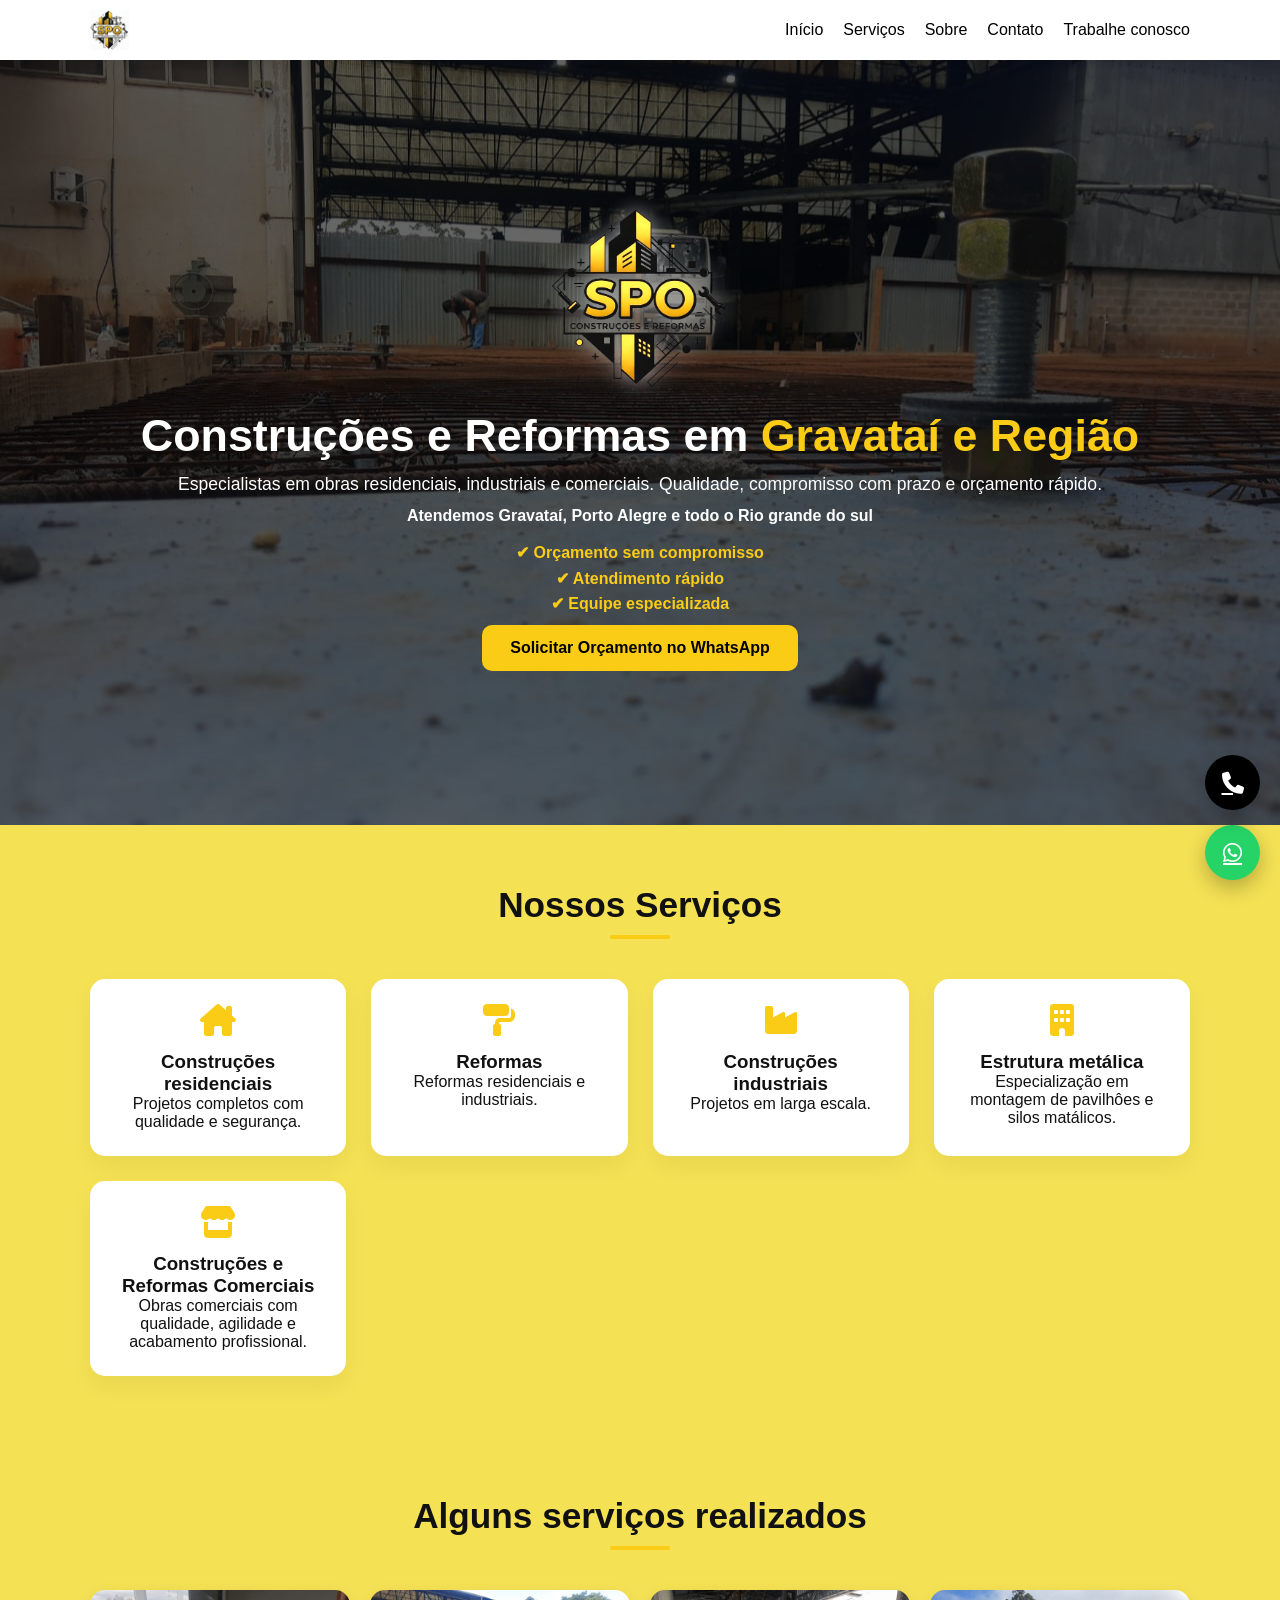
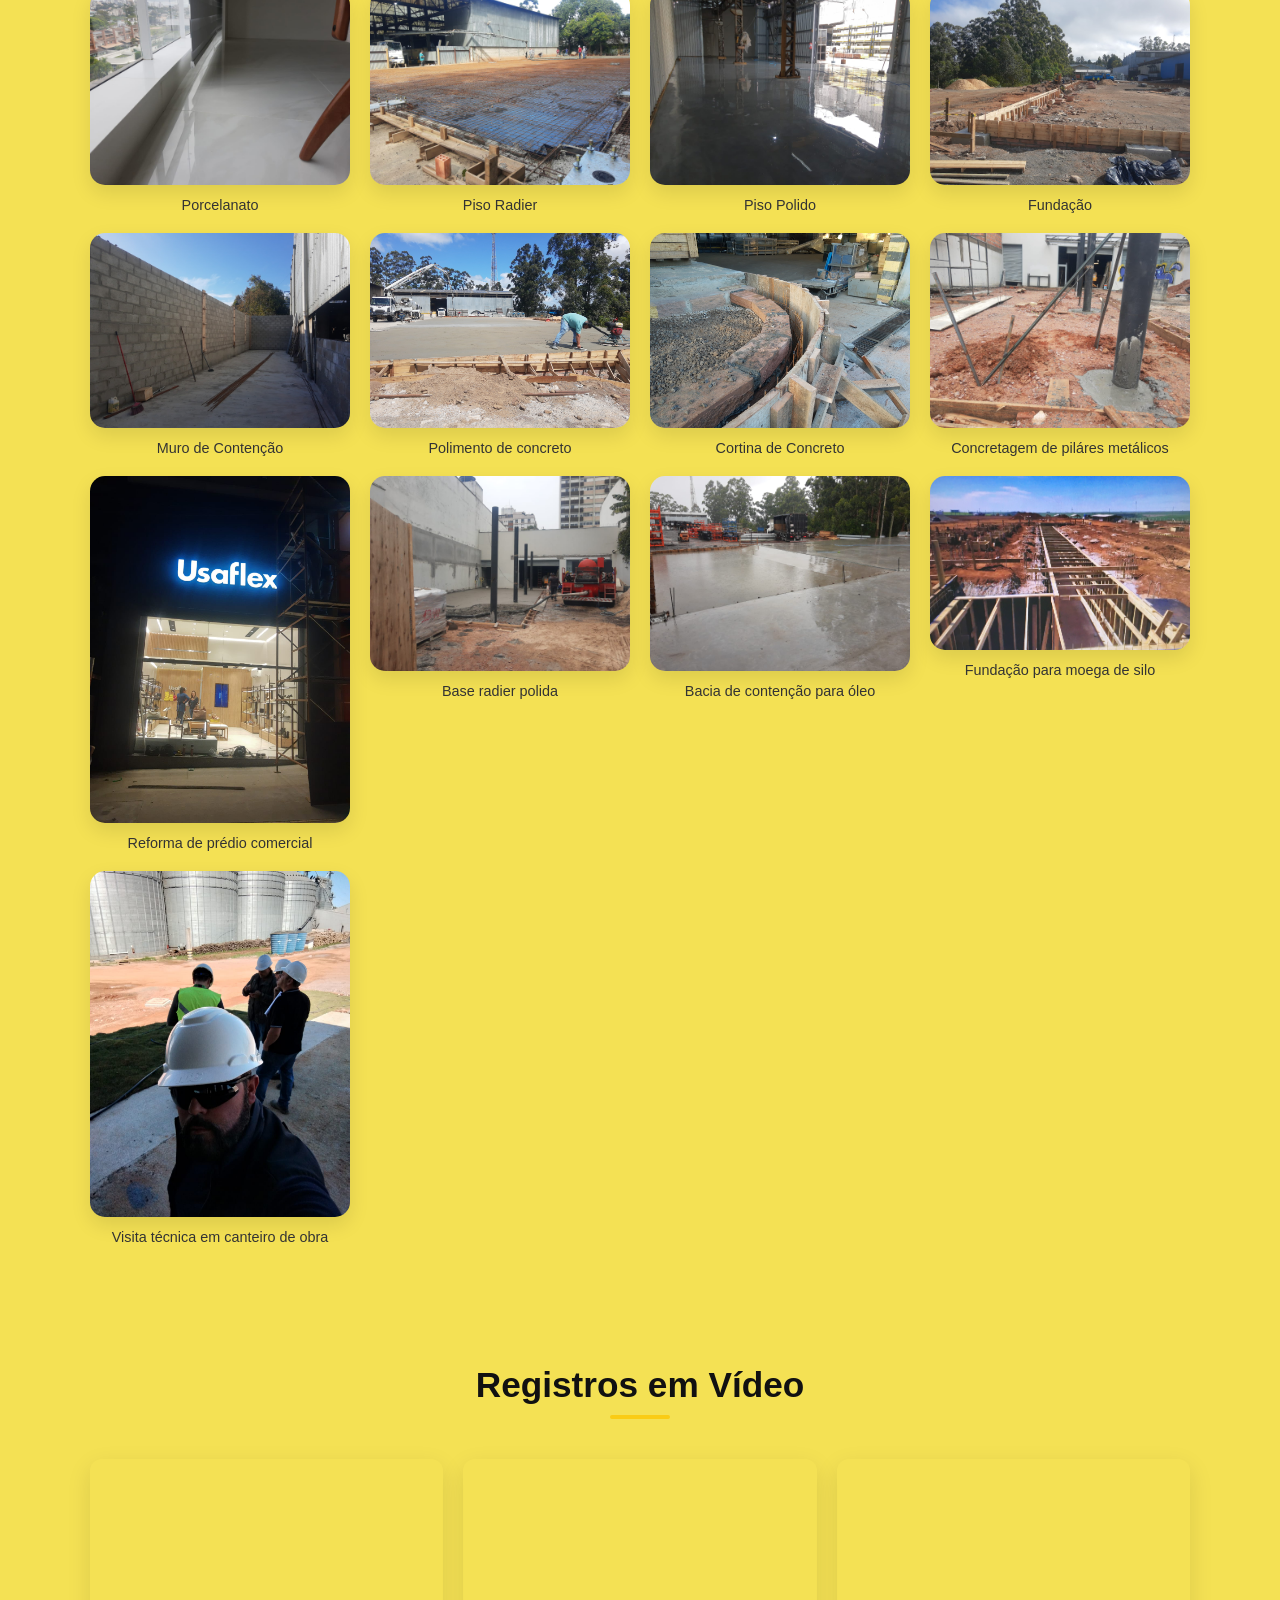
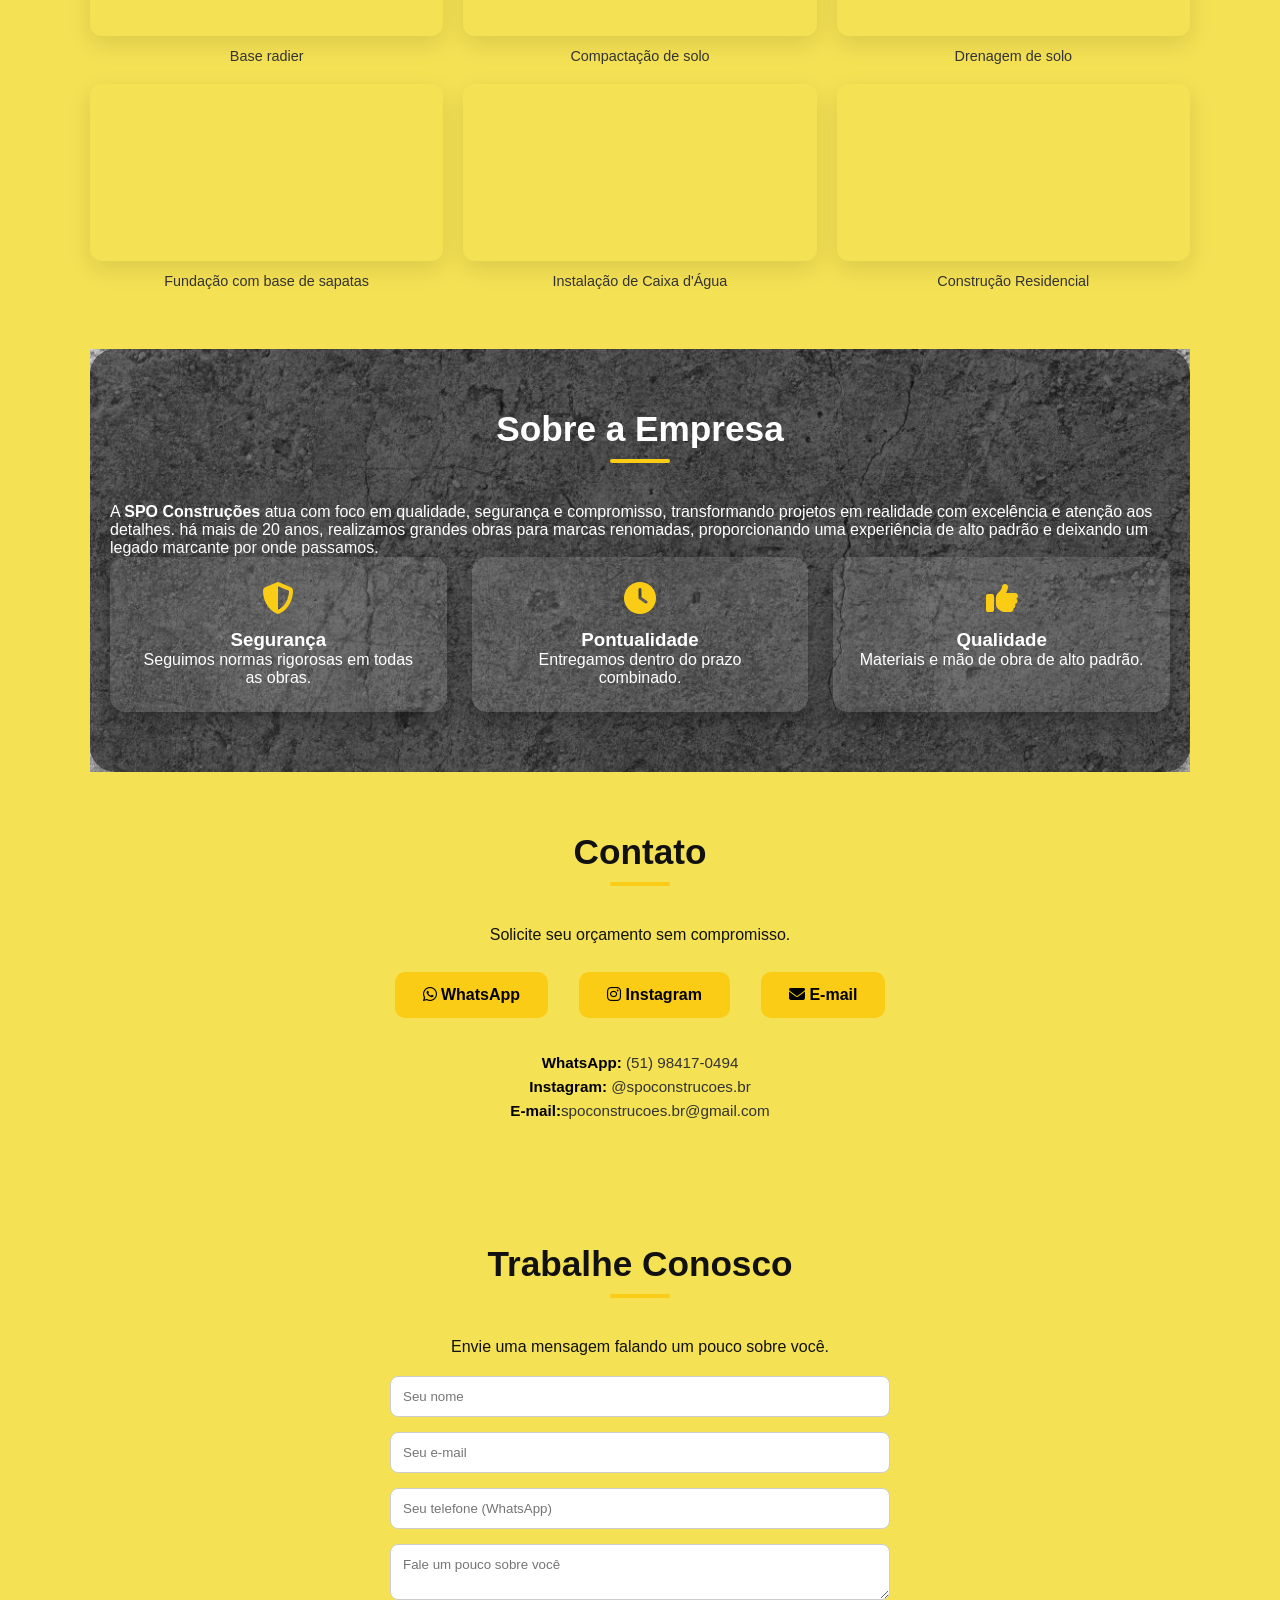
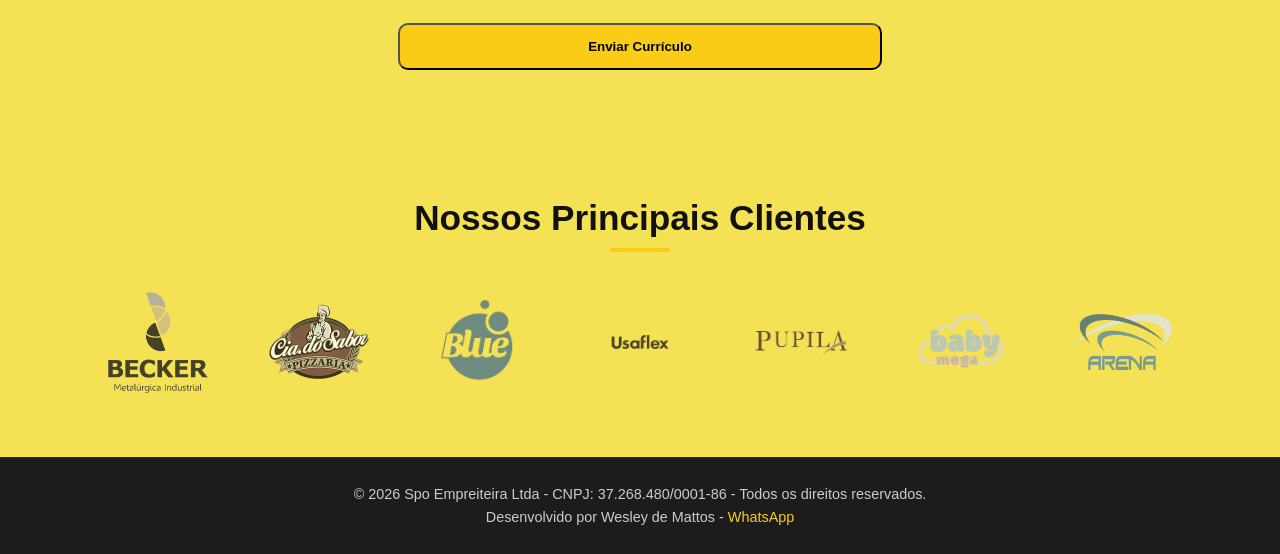
==== index.html @ ec5e4d43 "adicionei a informação do serviço comercial e mudei 2015 para há mais de 20 anos, coloque o logo do " ====
<!DOCTYPE html>
<html lang="pt-BR">
<head>
  <meta charset="UTF-8">
  <title>SPO Construções e Reformas</title>
<!-- Título do site -->
<title>Spo Empreiteira Ltda - Construções e Reformas</title>

<!-- Meta descrição e palavras-chave -->
<meta name="description" content="Spo Empreiteira Ltda: Construções e reformas residenciais e industriais com qualidade, segurança e compromisso. Solicite seu orçamento!">
<meta name="keywords" content="construção, reforma, empreiteira, obras, Spo Empreiteira, reformas residenciais, reformas comerciais">
<meta name="author" content="Wesley Mattos">

<!-- Responsivo -->
<meta name="viewport" content="width=device-width, initial-scale=1.0">


<!-- Open Graph (WhatsApp, Facebook, etc) -->
<meta property="og:title" content="SPO Empreiteira Ltda - Construções e Reformas">
<meta property="og:description" content="Construções e reformas residenciais e industriais em Gravataí e região. Solicite seu orçamento!">
<meta property="og:image" content="http://spoconstrucoes.com.br/assets/images/logo.png">
<meta property="og:url" content="http://spoconstrucoes.com.br/">
<meta property="og:type" content="website">

<meta name="twitter:card" content="summary_large_image">
<meta name="twitter:title" content="Spo Empreiteira Ltda">
<meta name="twitter:description" content="Construções e reformas com qualidade, segurança e compromisso. Solicite seu orçamento!">
<meta name="twitter:image" content="https://www.spoconstrucoes.com.br/assets/images/logo.png">
<meta name="google-site-verification" content="Gtb3LkfVdnKXX9f0jxWrrbaOoGn3kLekablbk6K56SQ">

<!-- Robots -->
<meta name="robots" content="index, follow">

<link rel="icon" href="http://spoconstrucoes.com.br/assets/images/logo.png">

<!-- Favicon -->


<link rel="icon" href="/assets/images/logo.png" type="image/png">
<link rel="shortcut icon" href="/assets/images/logo.png">

<script type="application/ld+json">
{
  "@context": "https://schema.org",
  "@type": "LocalBusiness",
  "name": "SPO Construções e Reformas",
  "image": "http://spoconstrucoes.com.br/assets/images/logo.png",
  "@id": "http://spoconstrucoes.com.br/",
  "url": "http://spoconstrucoes.com.br/",
  "telephone": "+5551984170494",
  "address": {
    "@type": "PostalAddress",
    "streetAddress": "Rua Domicio de Moraes, 169",
    "addressLocality": "Gravataí",
    "addressRegion": "RS",
    "postalCode": "94015260",
    "addressCountry": "BR"
  },
  "areaServed": "Gravataí e região metropolitana",
  "description": "Construção, reformas, empreiteira, obras industriais e residenciais com qualidade e compromisso.",
  "sameAs": []
}
</script>

  <!-- CSS -->
  <link rel="stylesheet" href="assets/css/style.css">

  <!-- Font Awesome -->
  <link rel="stylesheet" href="https://cdnjs.cloudflare.com/ajax/libs/font-awesome/6.5.1/css/all.min.css">
</head>

<body>

<!-- HEADER -->
<header>
  <div class="header-container">

    <div class="logo">
      <img src="assets/images/logo.png" alt="SPO Construções e Reformas">
    </div>

    <!-- MENU MOBILE -->
    <div class="menu-toggle" id="mobile-menu" aria-label="Abrir menu">
      <span></span>
      <span></span>
      <span></span>
    </div>

    <nav>
      <a href="#home">Início</a>
      <a href="#services">Serviços</a>
      <a href="#about">Sobre</a>
      <a href="#contact">Contato</a>
      <a href="#job">Trabalhe conosco</a>
    </nav>

  </div>
</header>

<section class="hero" id="home">
  <div class="hero-content">

    <img src="assets/images/logo_sem_fundo.png" alt="Logo SPO" class="hero-logo">

    <h1>Construções e Reformas em <span>Gravataí e Região</span></h1>

    <p class="hero-description">
      Especialistas em obras residenciais, industriais e comerciais. 
      Qualidade, compromisso com prazo e orçamento rápido.
    </p>

    <p class="hero-location">
      Atendemos Gravataí, Porto Alegre e todo o Rio grande do sul
    </p>

    <p class="hero-benefits">
  ✔ Orçamento sem compromisso <br>
  ✔ Atendimento rápido <br>
  ✔ Equipe especializada
</p>

    <a class="btn primary" 
       href="https://wa.me/555184170494?text=Olá,%20quero%20um%20orçamento!" 
       target="_blank">
       Solicitar Orçamento no WhatsApp
    </a>

  </div>
</section>

<!-- SERVIÇOS -->
<section id="services" class="container">
  <h2 class="section-title">Nossos Serviços</h2>

  <div class="cards">

    <div class="card">
      <i class="fa-solid fa-house-chimney fa-2x"></i>
      <h3>Construções residenciais</h3>
      <p>Projetos completos com qualidade e segurança.</p>
    </div>

    <div class="card">
      <i class="fa-solid fa-paint-roller fa-2x"></i>
      <h3>Reformas</h3>
      <p>Reformas residenciais e industriais.</p>
    </div>

    <div class="card">
      <i class="fa-solid fa-industry fa-2x"></i>
      <h3>Construções industriais</h3>
      <p>Projetos em larga escala.</p>
    </div>

    
    <div class="card">
     <i class="fa-solid fa-building fa-2x"></i>
      <h3>Estrutura metálica</h3>
      <p>Especialização em montagem de pavilhôes e silos matálicos.</p>
    </div>

<div class="card">
  <i class="fa-solid fa-store fa-2x"></i>
  <h3>Construções e Reformas Comerciais</h3>
  <p>Obras comerciais com qualidade, agilidade e acabamento profissional.</p>
</div>
   
    

  </div>
</section>
<!-- GALERIA DE IMAGENS -->
<section id="gallery" class="container">
  <h2 class="section-title">Alguns serviços realizados</h2>

  <div class="gallery-grid">

    <div class="gallery-item">
      <img src="assets/images/porcelanato.jpeg" alt="Assentamento de porcelanato">
      <p class="image-title">Porcelanato</p>
    </div>

    <div class="gallery-item">
      <img src="assets/images/pisoRadier.jpeg" alt="Piso radier">
      <p class="image-title">Piso Radier</p>
    </div>

    <div class="gallery-item">
      <img src="assets/images/pisoPolido.jpeg" alt="Piso polido">
      <p class="image-title">Piso Polido</p>
    </div>

    <div class="gallery-item">
      <img src="assets/images/fundacao.jpg" alt="Fundação de obra">
      <p class="image-title">Fundação</p>
    </div>

    <div class="gallery-item">
      <img src="assets/images/muro_contensao.jpg" alt="Muro de contenção">
      <p class="image-title">Muro de Contenção</p>
    </div>

    <div class="gallery-item">
      <img src="assets/images/concreto.jpg" alt="Concretagem">
      <p class="image-title">Polimento de concreto</p>
    </div>

    <div class="gallery-item">
      <img src="assets/images/cortina_concreto_raio.jpg" alt="Cortina de concreto">
      <p class="image-title">Cortina de Concreto</p>
    </div>

    <div class="gallery-item">
      <img src="assets/images/cia_do_sabor.jpeg" alt="Obra Cia do Sabor">
      <p class="image-title">Concretagem de piláres metálicos</p>
    </div>

    <div class="gallery-item">
      <img src="assets/images/usaflex.jpeg" alt="Obra Usaflex">
      <p class="image-title">Reforma de prédio comercial</p>
    </div>

    <div class="gallery-item">
      <img src="assets/images/cia_do_sabor_2.jpeg" alt="Obra Cia do Sabor">
      <p class="image-title">Base radier polida</p>
    </div>

    
    <div class="gallery-item">
      <img src="assets/images/baciacontencaooleo.jpeg" alt="Obra Cia do Sabor">
      <p class="image-title">Bacia de contenção para óleo</p>
    </div>
    <div class="gallery-item">
      <img src="assets/images/fundacaomoegadecilo.jpeg" alt="Obra Cia do Sabor">
      <p class="image-title">Fundação para moega de silo</p>
    </div>

    <div class="gallery-item">
      <img src="assets/images/visitatecnica.jpeg" alt="Obra Cia do Sabor">
      <p class="image-title">Visita técnica em canteiro de obra</p>
    </div>

  </div>
</section>
<!-- VÍDEOS LOCAIS AUTOMÁTICOS (SEM DOWNLOAD) -->
<section id="videos" class="container">
  <h2 class="section-title">Registros em Vídeo</h2>

  <div class="video-grid">

    <div class="video-item">
      <video autoplay muted loop playsinline disablePictureInPicture controlsList="nodownload" poster="assets/videos/thumb1.jpg">
        <source src="assets/videos/video1.mp4" type="video/mp4">
      </video>
      <p class="video-title">Base radier</p>
    </div>

    <div class="video-item">
      <video autoplay muted loop playsinline disablePictureInPicture controlsList="nodownload" poster="assets/videos/thumb1.jpg">
        <source src="assets/videos/video2.mp4" type="video/mp4">
      </video>
      <p class="video-title">Compactação de solo</p>
    </div>

    <div class="video-item">
      <video autoplay muted loop playsinline disablePictureInPicture controlsList="nodownload" poster="assets/videos/thumb1.jpg">
        <source src="assets/videos/video3.mp4" type="video/mp4">
      </video>
      <p class="video-title">Drenagem de solo</p>
    </div>

    <div class="video-item">
      <video autoplay muted loop playsinline disablePictureInPicture controlsList="nodownload" poster="assets/videos/thumb1.jpg">
        <source src="assets/videos/video4.mp4" type="video/mp4">
      </video>
      <p class="video-title">Fundação com base de  sapatas</p>
    </div>

    <div class="video-item">
      <video autoplay muted loop playsinline disablePictureInPicture controlsList="nodownload" poster="assets/videos/thumb1.jpg">
        <source src="assets/videos/caixa_dagua.mp4" type="video/mp4">
      </video>
      <p class="video-title">Instalação de Caixa d'Água</p>
    </div>

    <div class="video-item">
      <video autoplay muted loop playsinline disablePictureInPicture controlsList="nodownload" poster="assets/videos/thumb1.jpg">
        <source src="assets/videos/casa_edson.mp4" type="video/mp4">
      </video>
      <p class="video-title">Construção Residencial</p>
    </div>

  </div>
</section>
<!-- SOBRE -->
<section id="about" class="container about-section">
  <h2 class="section-title">Sobre a Empresa</h2>

  <p class="about-text">
    A <strong>SPO Construções</strong> atua com foco em qualidade, segurança e compromisso, transformando projetos em realidade com excelência e atenção aos detalhes. há mais de 20 anos, realizamos grandes obras para marcas renomadas, proporcionando uma experiência de alto padrão e deixando um legado marcante por onde passamos.
  </p>

  <div class="cards">

    <div class="card">
      <i class="fa-solid fa-shield-halved fa-2x"></i>
      <h3>Segurança</h3>
      <p>Seguimos normas rigorosas em todas as obras.</p>
    </div>

    <div class="card">
      <i class="fa-solid fa-clock fa-2x"></i>
      <h3>Pontualidade</h3>
      <p>Entregamos dentro do prazo combinado.</p>
    </div>

    <div class="card">
      <i class="fa-solid fa-thumbs-up fa-2x"></i>
      <h3>Qualidade</h3>
      <p>Materiais e mão de obra de alto padrão.</p>
    </div>

  </div>
</section>

<!-- CONTATO -->
<!-- CONTATO -->
<section id="contact" class="container">
  <h2 class="section-title">Contato</h2>
  <p style="text-align:center; margin-bottom:20px;">
    Solicite seu orçamento sem compromisso.
  </p>

  <div style="text-align:center; display:flex; justify-content:center; gap:15px; flex-wrap:wrap;">
    
    <!-- WhatsApp -->
    <a class="btn primary" 
       href="https://wa.me/555184170494?text=Olá,%20quero%20um%20orçamento!" 
       target="_blank">
       <i class="fa-brands fa-whatsapp"></i> WhatsApp
    </a>

    <!-- Instagram -->
    <a class="btn primary" 
       href="https://www.instagram.com/spoconstrucoes.br/" 
       target="_blank">
       <i class="fa-brands fa-instagram"></i> Instagram
    </a>

    <!-- E-mail -->
    <a class="btn primary" 
       href="mailto:spoconstrucoes.br@gmail.com">
       <i class="fa-solid fa-envelope"></i> E-mail
    </a>

  </div>

  <!-- CONTATOS POR ESCRITO -->
  <div class="contact-info">
    <p><strong>WhatsApp:</strong> (51) 98417-0494</p>
    <p><strong>Instagram:</strong> @spoconstrucoes.br</p>
    <p><strong>E-mail:</strong>spoconstrucoes.br@gmail.com</p>
  </div>

</section>


<!-- TRABALHE CONOSCO -->
<!-- TRABALHE CONOSCO -->
<section id="job" class="container">
  <h2 class="section-title">Trabalhe Conosco</h2>

  <p style="text-align:center; margin-bottom:20px;">
    Envie uma mensagem falando um pouco sobre você.
  </p>

<form action="https://formspree.io/f/xnjgwewl" method="POST" target="_blank" class="job-form">

  <input type="text" name="nome" placeholder="Seu nome" required>

  <input type="email" name="email" placeholder="Seu e-mail" required>

  <!-- TELEFONE -->
  <input type="tel" name="telefone" placeholder="Seu telefone (WhatsApp)" required>

  <textarea name="mensagem" placeholder="Fale um pouco sobre você"></textarea>

  <!-- Upload do currículo -->
  <input 
    type="hidden" 
    role="uploadcare-uploader"
    name="curriculo"
    data-public-key="demopublickey"
  />

  <button type="submit" class="btn primary">Enviar Currículo</button>

</form>
</section>
<!-- CLIENTES -->
<section id="clients" class="container">
  <h2 class="section-title">Nossos Principais Clientes</h2>

  <div class="clients-grid">
    <div class="client-item">
      <img src="assets/images/becker_logo.png" alt="Cliente 1">
    </div>
    <div class="client-item">
      <img src="assets/images/ciadosaborlogo.png" alt="Cliente 2">
    </div>
    <div class="client-item">
      <img src="assets/images/bluelogo.png" alt="Cliente 3">
    </div>
    <div class="client-item">
      <img src="assets/images/usaflexlogo.png" alt="Cliente 4">
    </div>
    <div class="client-item">
      <img src="assets/images/pupilalogo.png" alt="Cliente 5">
    </div>
    <div class="client-item">
      <img src="assets/images/babymegastorylogo.png" alt="Cliente 6">
    </div>
     <div class="client-item">
      <img src="assets/images/arenagremiologo.png" alt="Cliente 7">
    </div>
    <!-- adicione mais clientes se necessário -->
  </div>
</section>

<!-- BOTÕES FLUTUANTES -->
<a href="https://wa.me/555184170494" class="whatsapp-float" target="_blank">
  <i class="fab fa-whatsapp"></i>
</a>

<a href="tel:+5551984170494" class="phone-float">
  <i class="fa-solid fa-phone"></i>
</a>


<!-- FOOTER -->
<footer>
  <p>
    © 2026 Spo Empreiteira Ltda - CNPJ: 37.268.480/0001-86 - Todos os direitos reservados. <br>
    Desenvolvido por Wesley de Mattos - <a href="https://wa.me/5551999769166" target="_blank">WhatsApp</a>
  </p>
</footer>
<!-- SCRIPT -->
<script>
document.addEventListener('DOMContentLoaded', () => {

  const menuToggle = document.getElementById('mobile-menu');
  const nav = document.querySelector('header nav');
  const navLinks = document.querySelectorAll('header nav a');

  if (!menuToggle || !nav) return;

  menuToggle.addEventListener('click', () => {
    nav.classList.toggle('active');
  });

  navLinks.forEach(link => {
    link.addEventListener('click', () => {
      nav.classList.remove('active');
    });
  });

  document.addEventListener('click', (e) => {
    if (!nav.contains(e.target) && !menuToggle.contains(e.target)) {
      nav.classList.remove('active');
    }
  });

});
</script>

</body>
</html>
---- assets/css/style.css ----
/* ==========================
   VARIÁVEIS
   ========================== */
:root {
    --color-bg: #f4e154;
    --color-text: #111;
    --color-header: #ffffff;
    --color-accent: #facc15;
    --color-white: #ffffff;
    --color-dark: #000000;

    --btn-radius: 10px;
    --transition: 0.3s;
}

/* ==========================
   RESET
   ========================== */
* {
    margin: 0;
    padding: 0;
    box-sizing: border-box;
    font-family: Arial, sans-serif;
}

html {
    scroll-behavior: smooth;
}

body {
    background: var(--color-bg);
    color: var(--color-text);
}

/* ==========================
   CONTAINER PADRÃO (SEÇÕES)
   ========================== */
.container {
    width: 90%;
    max-width: 1100px;
    margin: auto;
    padding: 60px 0;
}

/* ==========================
   HEADER (CORRETO AGORA)
   ========================== */
header {
    background: #fff;
    position: sticky;
    top: 0;
    z-index: 999;
    box-shadow: 0 2px 10px rgba(0,0,0,0.05);
}

/* CONTAINER EXCLUSIVO DO HEADER */
.header-container {
    width: 90%;
    max-width: 1100px;
    margin: auto;

    display: flex;
    justify-content: space-between;
    align-items: center;

    height: 60px; /* 🔥 controla altura real */
}

/* LOGO */
.logo img {
    height: 40px;
    display: block;
}

/* MENU */
nav {
    display: flex;
}

nav a {
    margin-left: 20px;
    text-decoration: none;
    color: var(--color-dark);
    font-weight: 500;
    position: relative;
}

/* underline animado */
nav a::after {
    content: "";
    height: 2px;
    width: 0%;
    background: var(--color-accent);
    position: absolute;
    left: 0;
    bottom: -5px;
    transition: var(--transition);
}

nav a:hover::after {
    width: 100%;
}

/* MENU MOBILE */
.menu-toggle {
    display: none;
    flex-direction: column;
    cursor: pointer;
}

.menu-toggle span {
    width: 25px;
    height: 3px;
    background: #000;
    margin: 4px 0;
}

/* ==========================
   HERO
   ========================== */
.hero {
    height: 85vh;
    background: url('../images/fundo.jpeg') center/cover no-repeat;
    display: flex;
    justify-content: center;
    align-items: center;
    text-align: center;
    color: #fff;
    position: relative;
}

.hero::before {
    content: "";
    position: absolute;
    inset: 0;
    background: rgba(0,0,0,0.6);
}

.hero-content {
    position: relative;
    z-index: 2;
    animation: fadeUp 1s ease;
}

.hero h1 {
    font-size: 2.8rem;
    margin-bottom: 10px;
}

.hero span {
    color: var(--color-accent);
}
.hero-description {
    margin-top: 10px;
    font-size: 0.95rem; /* menor */
    line-height: 1.5;
    
}
.hero-benefits {
    margin-top: 15px;
    color: var(--color-accent);
    font-weight: bold;
    line-height: 1.8;
    text-align: center;
}

/* ==========================
   TÍTULOS
   ========================== */
.section-title {
    font-size: 2.2rem;
    text-align: center;
    margin-bottom: 40px;
    font-weight: bold;
    position: relative;
}

.section-title::after {
    content: "";
    width: 60px;
    height: 4px;
    background: var(--color-accent);
    display: block;
    margin: 10px auto 0;
    border-radius: 2px;
}

/* ==========================
   BOTÕES
   ========================== */
.btn {
    padding: 14px 28px;
    border-radius: var(--btn-radius);
    text-decoration: none;
    font-weight: bold;
    display: inline-block;
    margin: 8px;
    transition: var(--transition);
}

.primary {
    background: var(--color-accent);
    color: #000;
}

.primary:hover {
    transform: translateY(-3px);
    box-shadow: 0 10px 25px rgba(0,0,0,0.2);
}

.outline {
    border: 2px solid #fff;
    color: #fff;
}

.outline:hover {
    background: #fff;
    color: #000;
}

/* ==========================
   CARDS
   ========================== */
.cards {
    display: grid;
    grid-template-columns: repeat(auto-fit, minmax(250px, 1fr));
    gap: 25px;
}

.card {
    background: #fff;
    padding: 25px;
    border-radius: 15px;
    text-align: center;
    transition: var(--transition);
    box-shadow: 0 10px 25px rgba(0,0,0,0.05);
}

.card i {
    margin-bottom: 15px;
    color: var(--color-accent);
}

.card:hover {
    transform: translateY(-10px);
    box-shadow: 0 15px 35px rgba(0,0,0,0.15);
}

/* ==========================
   SOBRE
   ========================== */
.about-content {
    display: flex;
    gap: 40px;
    flex-wrap: wrap;
}

.about-text {
    flex: 1;
}

.about-cards {
    flex: 1;
    display: flex;
    gap: 20px;
    flex-wrap: wrap;
}

.about-card {
    background: #fff;
    padding: 20px;
    border-radius: 15px;
    flex: 1 1 150px;
    text-align: center;
    transition: var(--transition);
    box-shadow: 0 5px 20px rgba(0,0,0,0.05);
}

.about-card:hover {
    transform: scale(1.05);
}

/* ==========================
   BOTÕES FLUTUANTES
   ========================== */
.whatsapp-float,
.phone-float {
    position: fixed;
    right: 20px;
    width: 55px;
    height: 55px;
    display: flex;
    justify-content: center;
    align-items: center;
    border-radius: 50%;
    font-size: 22px;
    color: #fff;
    z-index: 999;
    box-shadow: 0 8px 20px rgba(0,0,0,0.25);
    transition: var(--transition);
}

.whatsapp-float {
    bottom: 20px;
    background: #25d366;
}

.phone-float {
    bottom: 90px;
    background: #000;
}

.whatsapp-float:hover {
    transform: scale(1.15);
    box-shadow: 
        0 12px 30px rgba(0,0,0,0.4),
        0 0 20px rgba(37, 211, 102, 0.8); /* brilho verde */
}

.phone-float:hover {
    transform: scale(1.15);
    box-shadow: 
        0 12px 30px rgba(0,0,0,0.4),
        0 0 15px rgba(255,255,255,0.6);
}

/* ==========================
   FOOTER
   ========================== */
footer {
    background: #1c1c1c; /* cinza escuro elegante */
    color: #ccc; /* texto mais suave */
    text-align: center;
    padding: 25px 15px;
    font-size: 0.9rem;
    line-height: 1.6;
    border-top: 1px solid rgba(255,255,255,0.05);
}

footer a {
    color: #facc15; /* mantém identidade */
    text-decoration: none;
    font-weight: 500;
}

footer a:hover {
    text-decoration: underline;
    color: #fff;
}
/* ==========================
   ANIMAÇÃO
   ========================== */
@keyframes fadeUp {
    from {
        opacity: 0;
        transform: translateY(20px);
    }
    to {
        opacity: 1;
        transform: translateY(0);
    }
}
/* ==========================
   RESPONSIVO MOBILE FINAL
   ========================== */
@media (max-width: 768px) {

    /* HERO AJUSTADO */
    .hero {
        height: auto;
        padding: 80px 20px;
    }

    .hero-content {
        display: flex;
        flex-direction: column;
        align-items: center;
        text-align: center;
    }

    .hero-logo {
        width: 120px;
        margin-bottom: 15px;
        order: -1; /* 🔥 garante logo sempre em cima */
    }

    .hero h1 {
        font-size: 1.6rem;
        line-height: 1.3;
    }

    .hero-description {
        font-size: 0.9rem;
    }

    .hero-location {
        font-size: 0.9rem;
    }

    .hero-benefits {
        font-size: 0.9rem;
    }

    /* BOTÕES */
    .btn {
        width: 100%;
        max-width: 280px;
    }

    /* CARDS */
    .cards {
        grid-template-columns: 1fr;
    }

    /* GALERIA */
    .gallery-grid {
        grid-template-columns: 1fr;
    }

    /* VÍDEOS */
    .video-grid {
        grid-template-columns: 1fr;
    }

    /* HEADER */
    .header-container {
        height: 55px;
    }

    nav {
        position: absolute;
        top: 55px;
        left: 0;
        width: 100%;
        background: #fff;
        flex-direction: column;
        display: none;
        padding: 20px 0;
    }

    nav.active {
        display: flex;
    }

    nav a {
        margin: 10px 0;
        text-align: center;
    }

    .menu-toggle {
        display: flex;
    }

    /* BOTÕES FLUTUANTES */
    .whatsapp-float,
    .phone-float {
        width: 50px;
        height: 50px;
        font-size: 20px;
        right: 15px;
    }

    .phone-float {
        bottom: 80px;
    }

    .whatsapp-float {
        bottom: 15px;
    }

    /* FOOTER */
    footer {
        font-size: 0.8rem;
        padding: 20px 10px;
    }
}
/* ==========================
   GALERIA DE IMAGENS
   ========================== */
.gallery-grid {
    display: grid;
    grid-template-columns: repeat(auto-fit, minmax(220px, 1fr));
    gap: 20px;
}

.gallery-item img {
    width: 100%;
    border-radius: 15px;
    box-shadow: 0 8px 20px rgba(0,0,0,0.1);
    transition: transform 0.3s, box-shadow 0.3s;
}

.gallery-item img:hover {
    transform: scale(1.05);
    box-shadow: 0 12px 30px rgba(0,0,0,0.2);
}

/* ==========================
   VÍDEOS LOCAIS
   ========================== */
.video-grid {
    display: grid;
    grid-template-columns: repeat(auto-fit, minmax(300px, 1fr));
    gap: 20px;
}

.video-item video {
    width: 100%;
    border-radius: 12px;
    box-shadow: 0 8px 25px rgba(0,0,0,0.1);
    transition: transform 0.3s, box-shadow 0.3s;
}

.video-item video:hover {
    transform: scale(1.03);
    box-shadow: 0 12px 30px rgba(0,0,0,0.2);
}

/* HERO TEXTO MELHORADO */

.hero-description {
    margin-top: 10px;
    font-size: 1.1rem;
    line-height: 1.5;
}

.hero-location {
    margin-top: 10px;
    font-weight: bold;
    font-size: 1rem;
}

.hero-benefits {
    margin-top: 15px;
    color: var(--color-accent);
    font-weight: bold;
    line-height: 1.6;
}

.hero-logo {
    width: 180px;
    margin: 0 auto 20px;
    display: block;

    /* brilho sempre ativo */
    filter: brightness(1.2) drop-shadow(0 0 10px rgba(255,255,255,0.6));

    transition: transform 0.3s ease;
}

/* hover só faz zoom */
.hero-logo:hover {
    transform: scale(1.12);
}

/* efeito ao passar o mouse */
.hero-logo:hover {
    transform: scale(1.12);
    filter: brightness(1.2) drop-shadow(0 0 10px rgba(255,255,255,0.6));
}

.hero h1 {
    font-size: 2.8rem;
    margin-bottom: 10px;
    animation: zoomPulse 1.2s ease-in-out infinite;
}

/* animação */
@keyframes zoomPulse {
    0% {
        transform: scale(1);
    }
    50% {
        transform: scale(1.15);
    }
    100% {
        transform: scale(1);
    }
}

/* ==========================
   CLIENTES
   ========================== */
.clients-grid {
    display: grid;
    grid-template-columns: repeat(auto-fit, minmax(120px, 1fr));
    gap: 25px;
    align-items: center;
    justify-items: center;
    margin-top: 40px;
}

.client-item img {
    max-width: 100px;
    height: auto;
    filter: grayscale(70%);
    opacity: 0.8;
    transition: transform 0.3s ease, filter 0.3s ease, opacity 0.3s ease;
}

.client-item img:hover {
    transform: scale(1.15);
    filter: grayscale(0%);
    opacity: 1;
}

/* título já está definido como .section-title */

/* SOBRE COM FUNDO */
.about-section {
    background: url('../images/fundoconcreto.jpg') center/cover no-repeat;
    padding: 60px 20px;
    position: relative;
    color: #fff; /* Texto claro para contraste */
}

.about-section::before {
    content: "";
    position: absolute;
    inset: 0;
    background: rgba(0,0,0,0.5); /* sombra para destacar o texto */
    z-index: 1;
     border-radius: 25px; /* cantos arredondados */
}

.about-section .section-title,
.about-section .about-text,
.about-section .cards {
    position: relative;
    z-index: 2;
}

/* Ajuste dos cards sobre o fundo */
.about-section .card {
    background: rgba(255,255,255,0.1); /* leve transparência */
    color: #fff;
    box-shadow: 0 8px 20px rgba(0,0,0,0.3);
    transition: transform 0.3s ease, box-shadow 0.3s ease;
}

.about-section .card:hover {
    transform: translateY(-5px);
    box-shadow: 0 12px 30px rgba(0,0,0,0.5);
}

.image-title {
    margin-top: 8px;
    font-size: 0.9rem;
    color: #333;
    text-align: center;
    font-weight: 500;
}

.gallery-item {
    text-align: center;
}

.video-title {
    margin-top: 8px;
    font-size: 0.9rem;
    color: #333;
    text-align: center;
    font-weight: 500;
}

.video-item {
    text-align: center;
}

.contact-info {
    margin-top: 25px;
    text-align: center;
    color: #333;
    font-size: 0.95rem;
    line-height: 1.6;
}

.contact-info strong {
    color: #000;
}

.job-form {
    max-width: 500px;
    margin: auto;
    display: flex;
    flex-direction: column;
    gap: 15px;
}

.job-form input,
.job-form textarea {
    padding: 12px;
    border-radius: 8px;
    border: 1px solid #ccc;
}
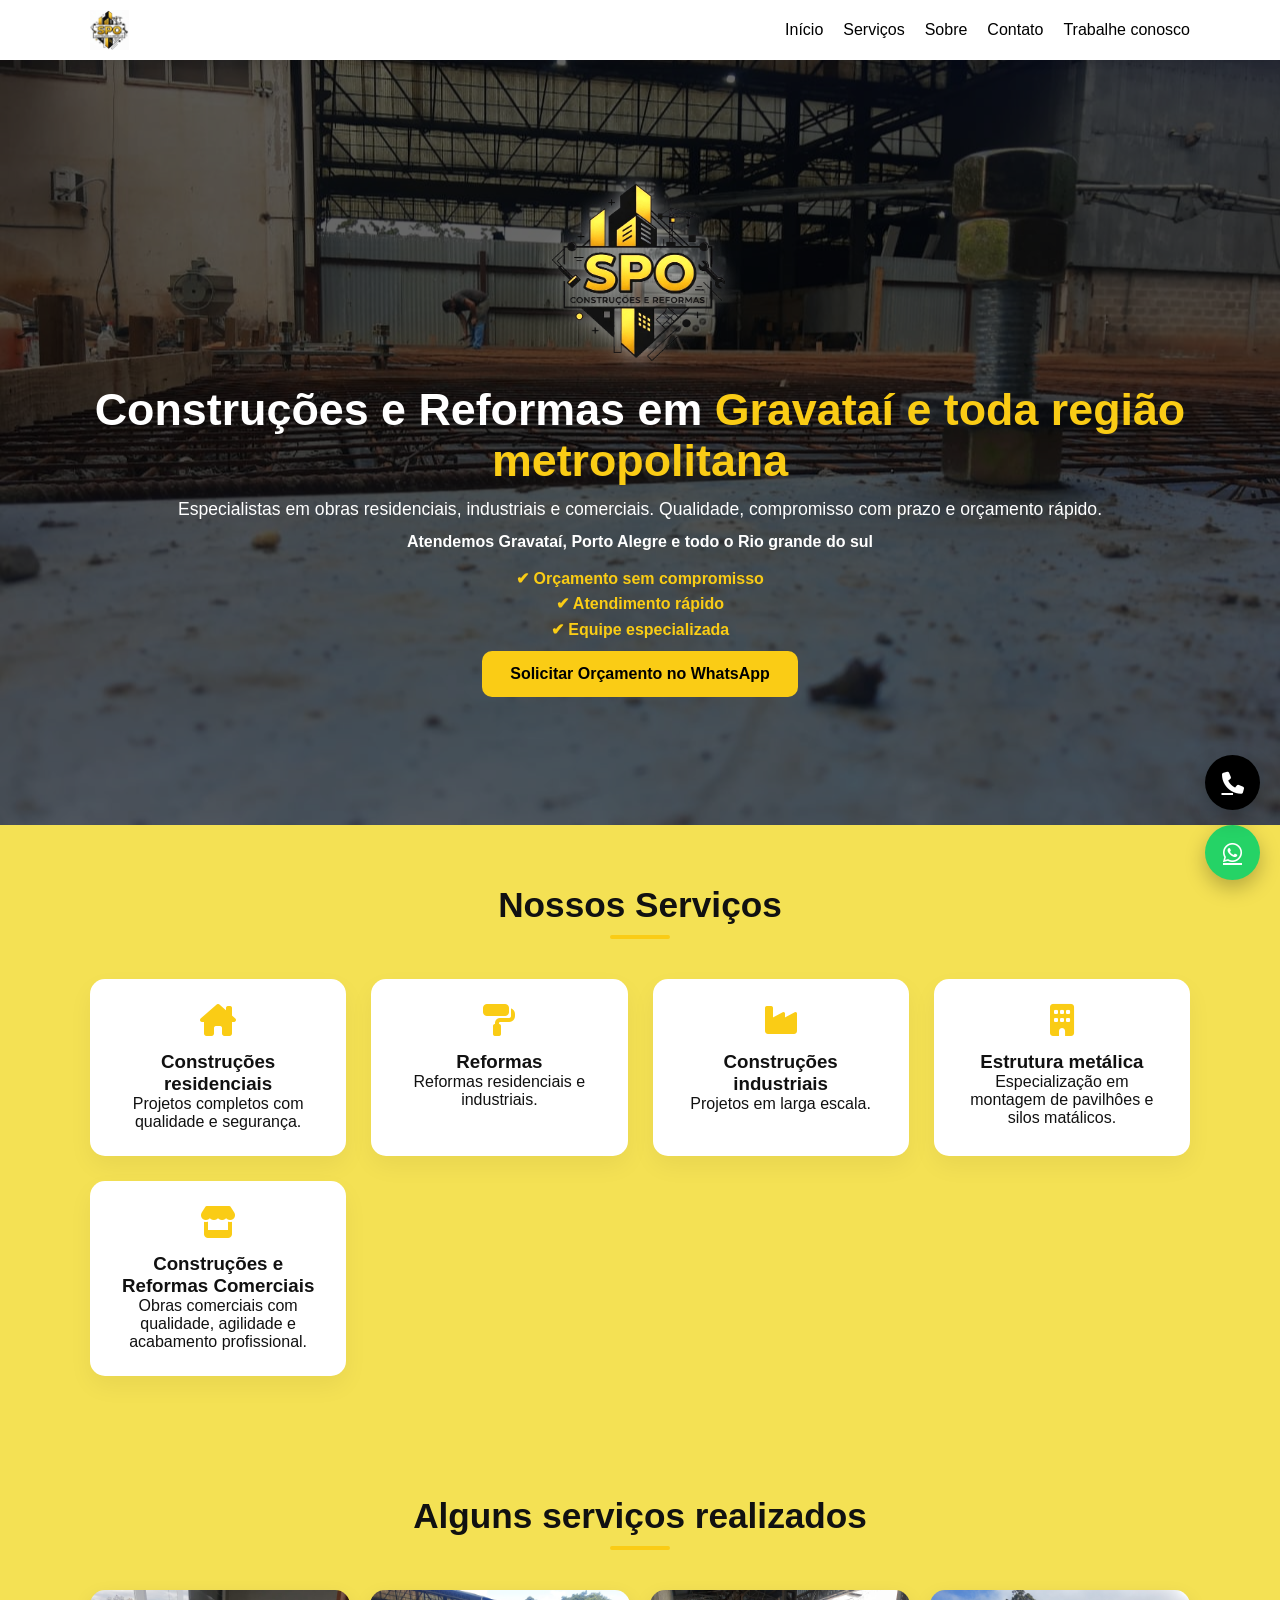
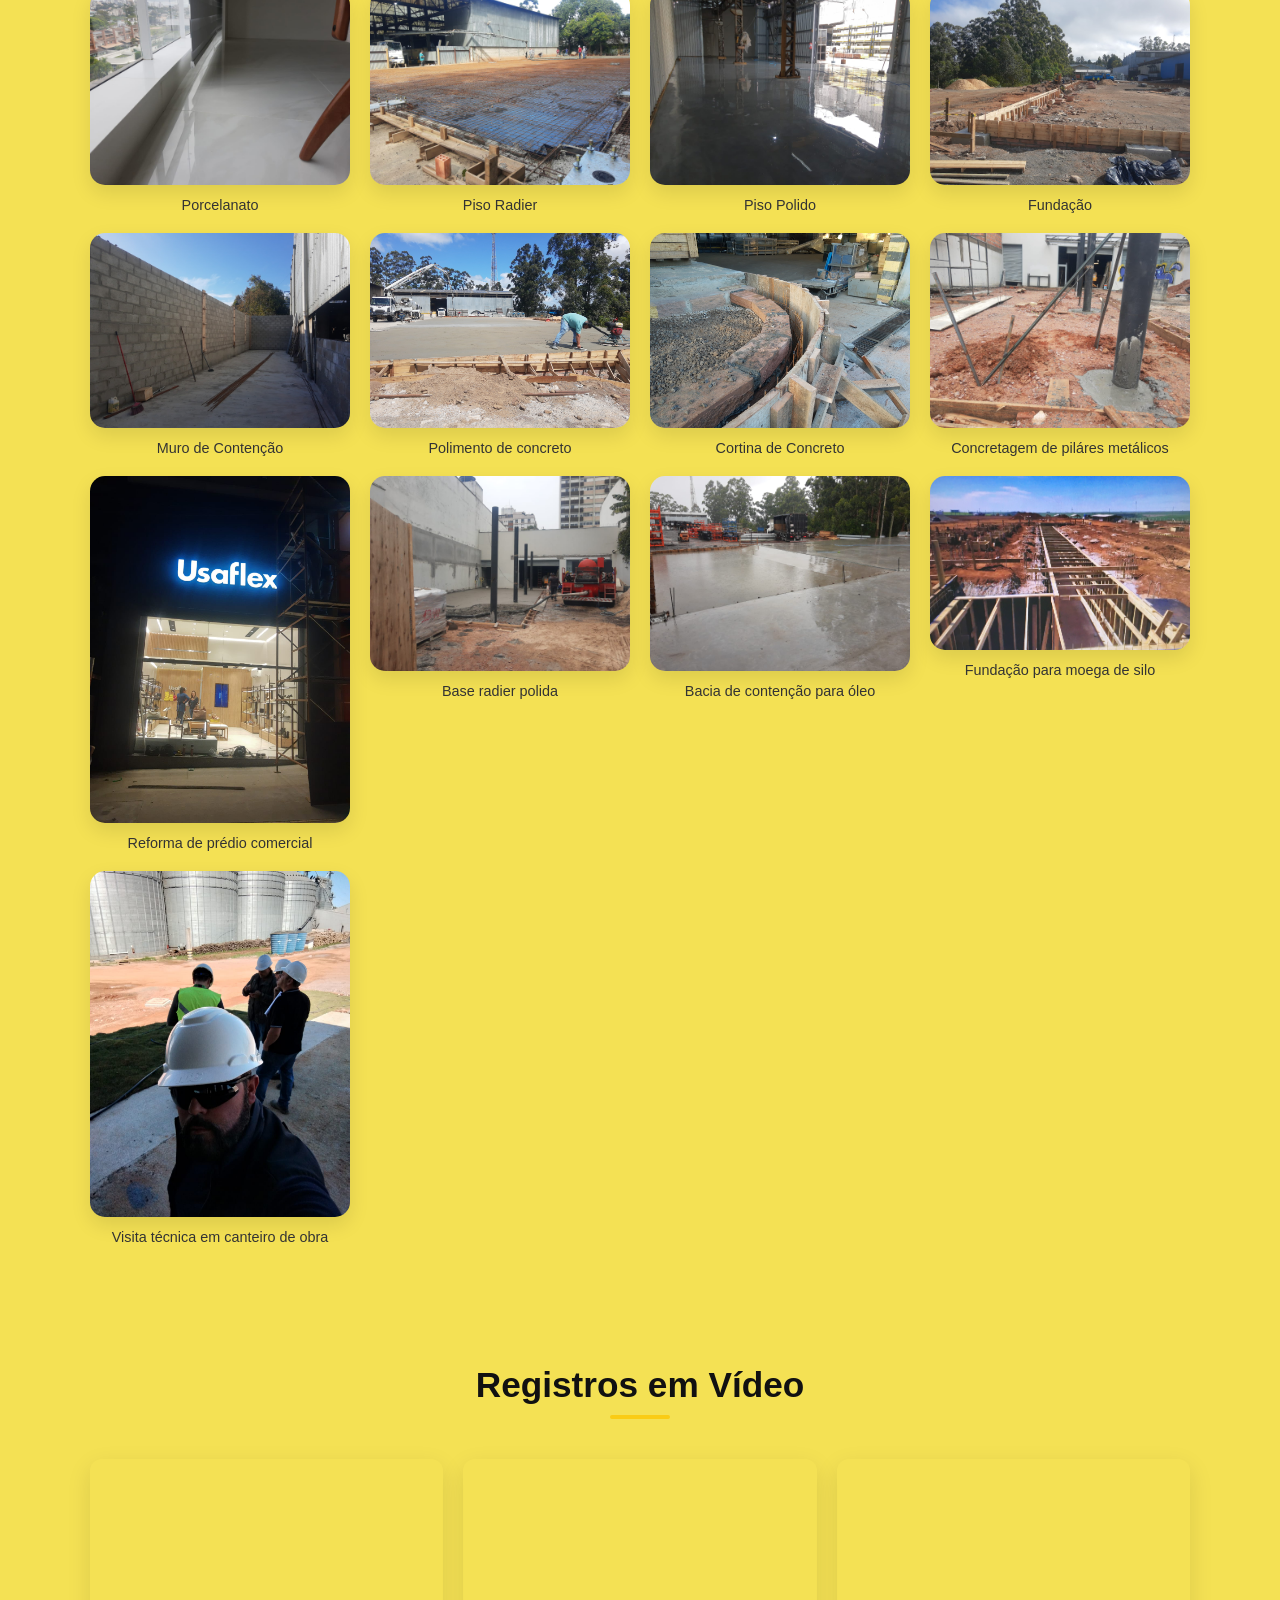
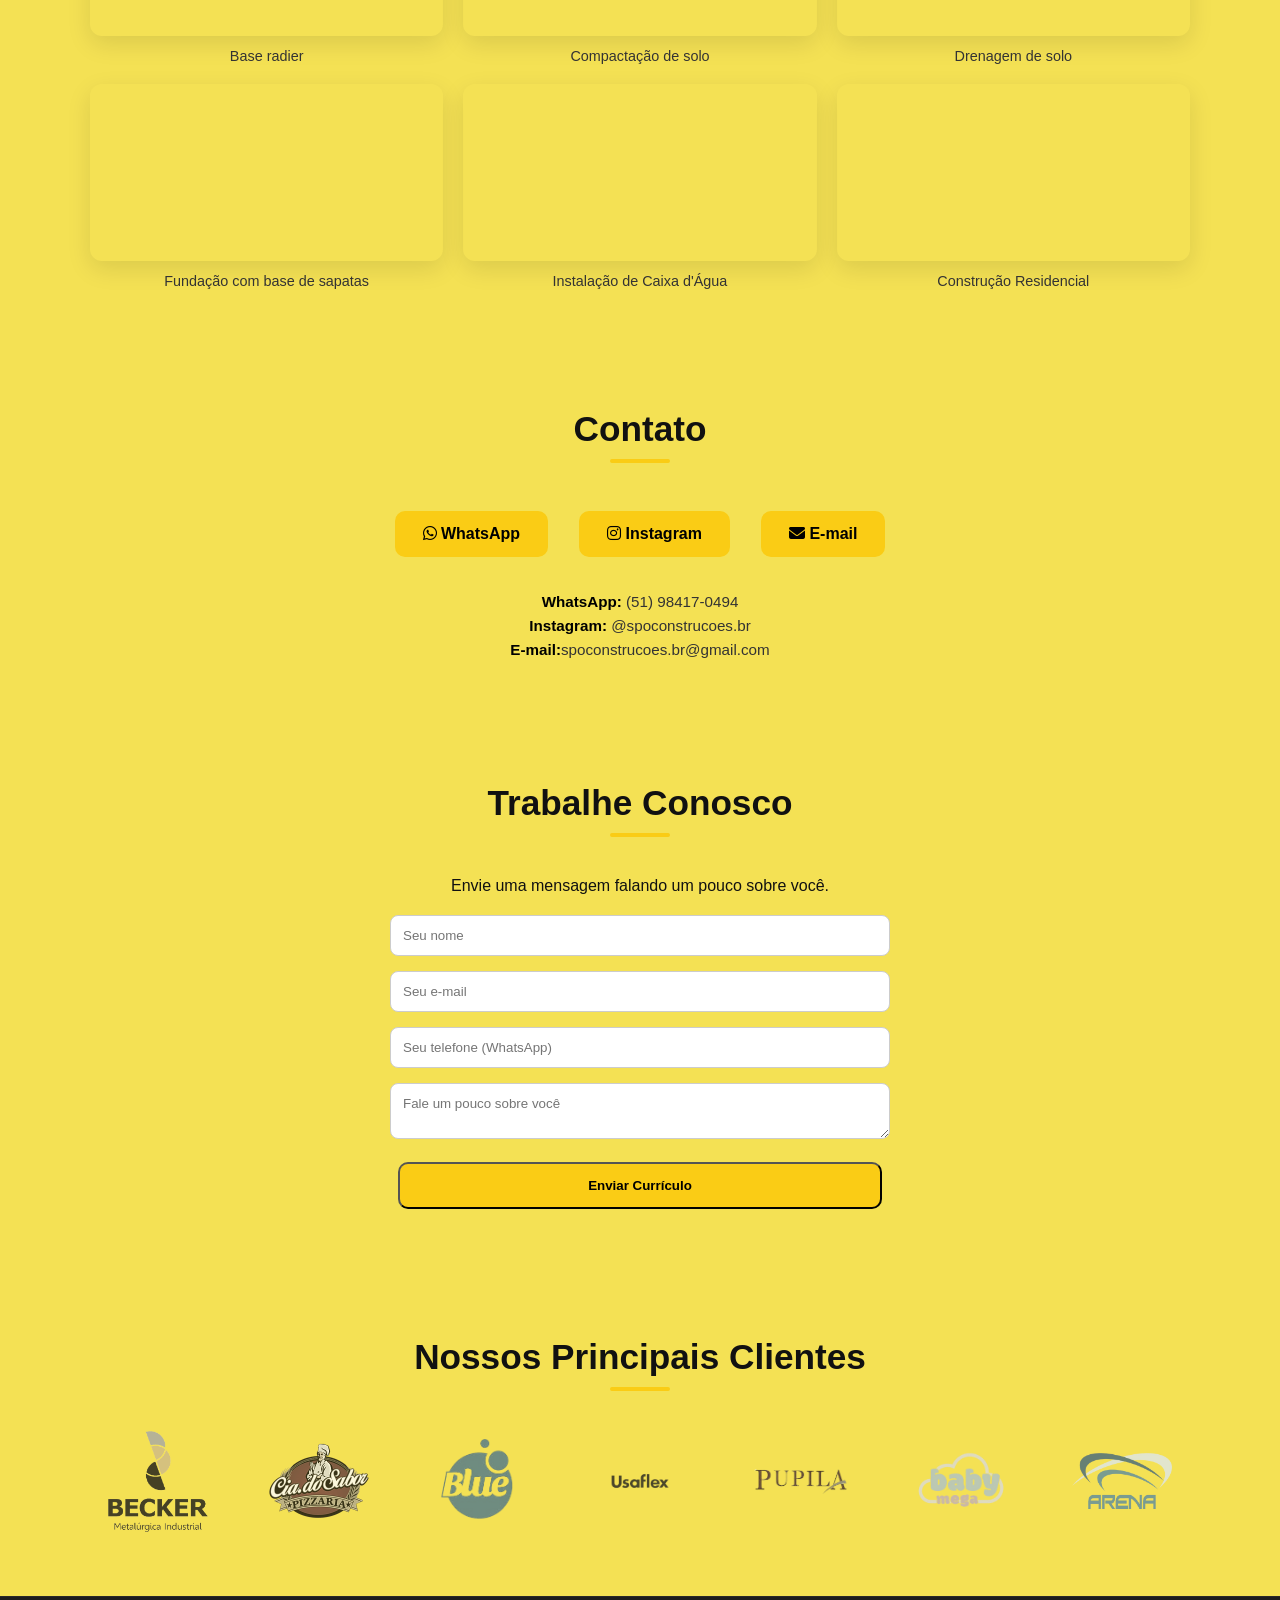
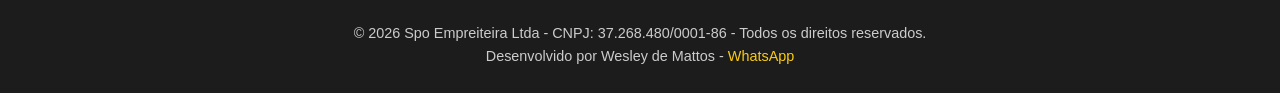
==== commit 7125607e: "mudei o titulo para regiao metropolitana" ====
--- a/index.html
+++ b/index.html
@@ -102,7 +102,7 @@
 
     <img src="assets/images/logo_sem_fundo.png" alt="Logo SPO" class="hero-logo">
 
-    <h1>Construções e Reformas em <span>Gravataí e Região</span></h1>
+    <h1>Construções e Reformas em <span>Gravataí e toda região metropolitana</span></h1>
 
     <p class="hero-description">
       Especialistas em obras residenciais, industriais e comerciais. 
@@ -117,6 +117,7 @@
   ✔ Orçamento sem compromisso <br>
   ✔ Atendimento rápido <br>
   ✔ Equipe especializada
+  
 </p>
 
     <a class="btn primary" 
@@ -292,44 +293,13 @@
 
   </div>
 </section>
-<!-- SOBRE -->
-<section id="about" class="container about-section">
-  <h2 class="section-title">Sobre a Empresa</h2>
-
-  <p class="about-text">
-    A <strong>SPO Construções</strong> atua com foco em qualidade, segurança e compromisso, transformando projetos em realidade com excelência e atenção aos detalhes. há mais de 20 anos, realizamos grandes obras para marcas renomadas, proporcionando uma experiência de alto padrão e deixando um legado marcante por onde passamos.
-  </p>
-
-  <div class="cards">
-
-    <div class="card">
-      <i class="fa-solid fa-shield-halved fa-2x"></i>
-      <h3>Segurança</h3>
-      <p>Seguimos normas rigorosas em todas as obras.</p>
-    </div>
-
-    <div class="card">
-      <i class="fa-solid fa-clock fa-2x"></i>
-      <h3>Pontualidade</h3>
-      <p>Entregamos dentro do prazo combinado.</p>
-    </div>
-
-    <div class="card">
-      <i class="fa-solid fa-thumbs-up fa-2x"></i>
-      <h3>Qualidade</h3>
-      <p>Materiais e mão de obra de alto padrão.</p>
-    </div>
-
-  </div>
-</section>
+
 
 <!-- CONTATO -->
 <!-- CONTATO -->
 <section id="contact" class="container">
   <h2 class="section-title">Contato</h2>
-  <p style="text-align:center; margin-bottom:20px;">
-    Solicite seu orçamento sem compromisso.
-  </p>
+
 
   <div style="text-align:center; display:flex; justify-content:center; gap:15px; flex-wrap:wrap;">
     
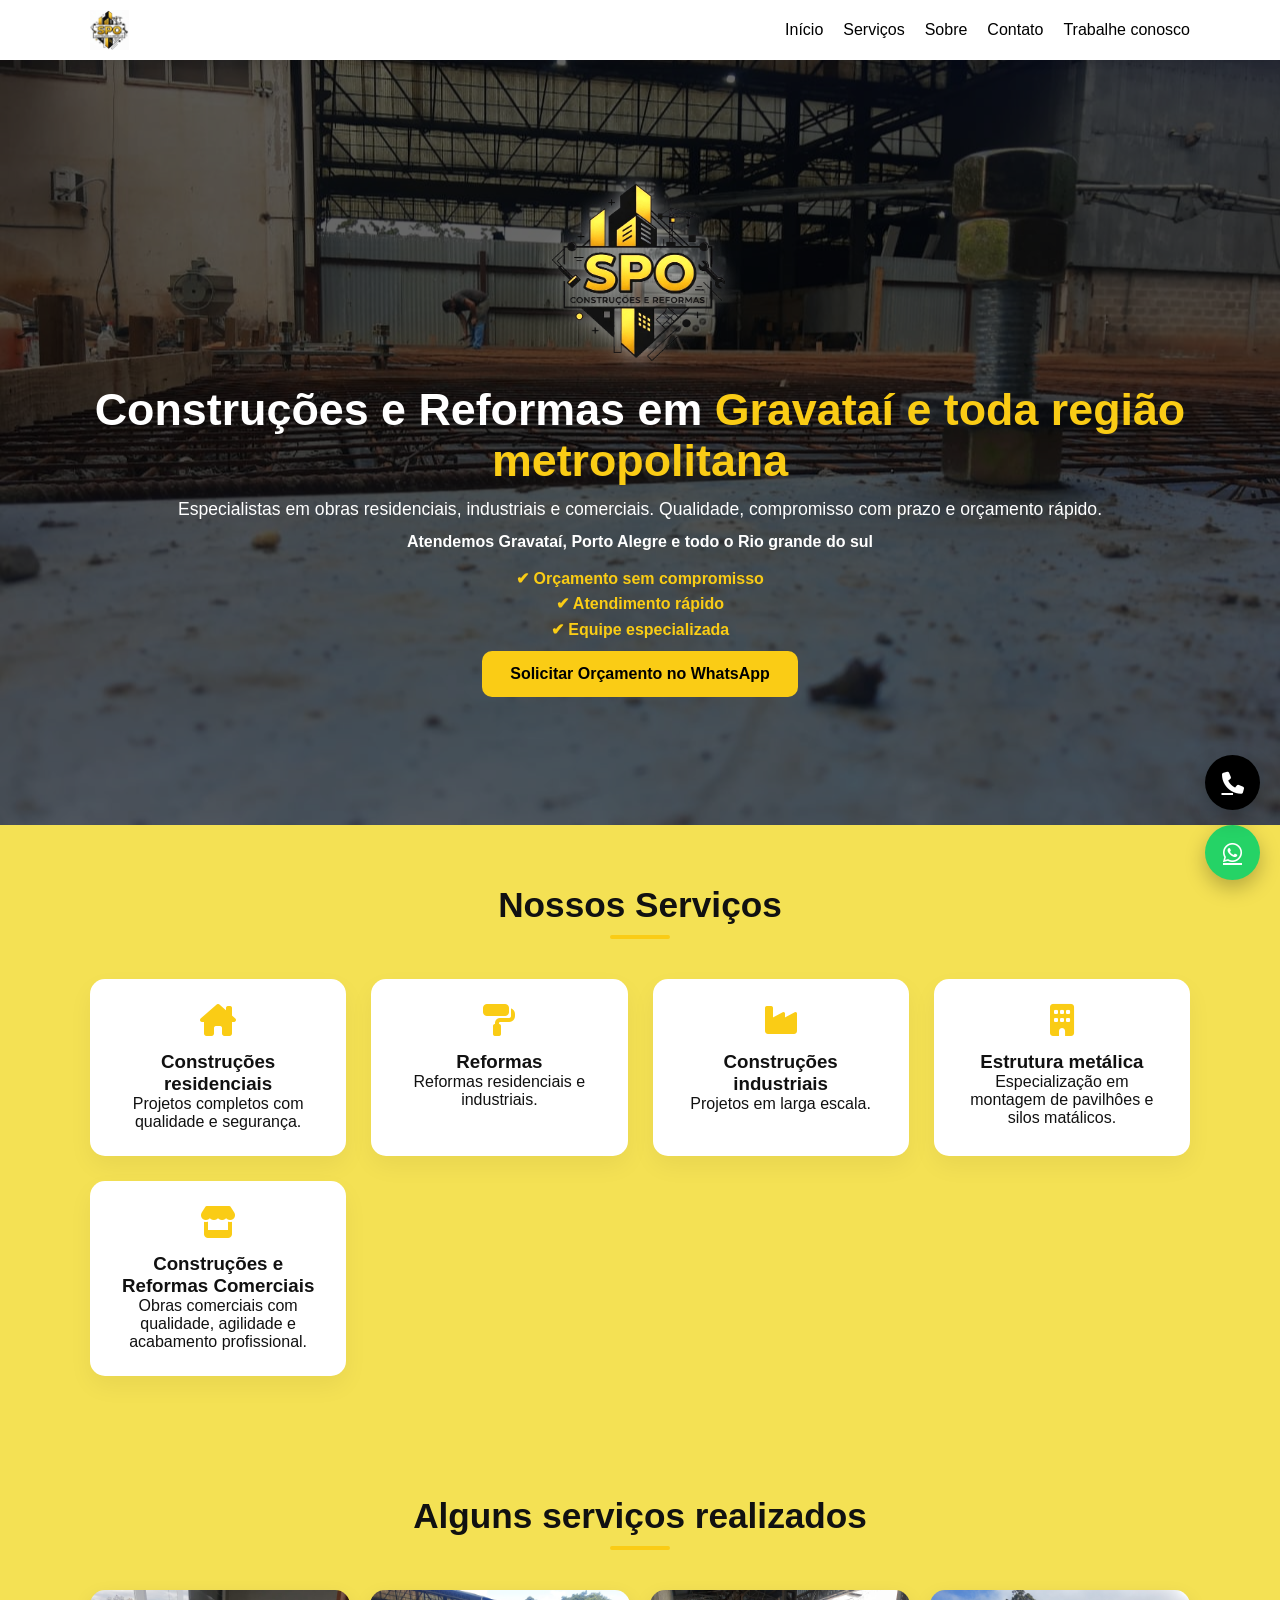
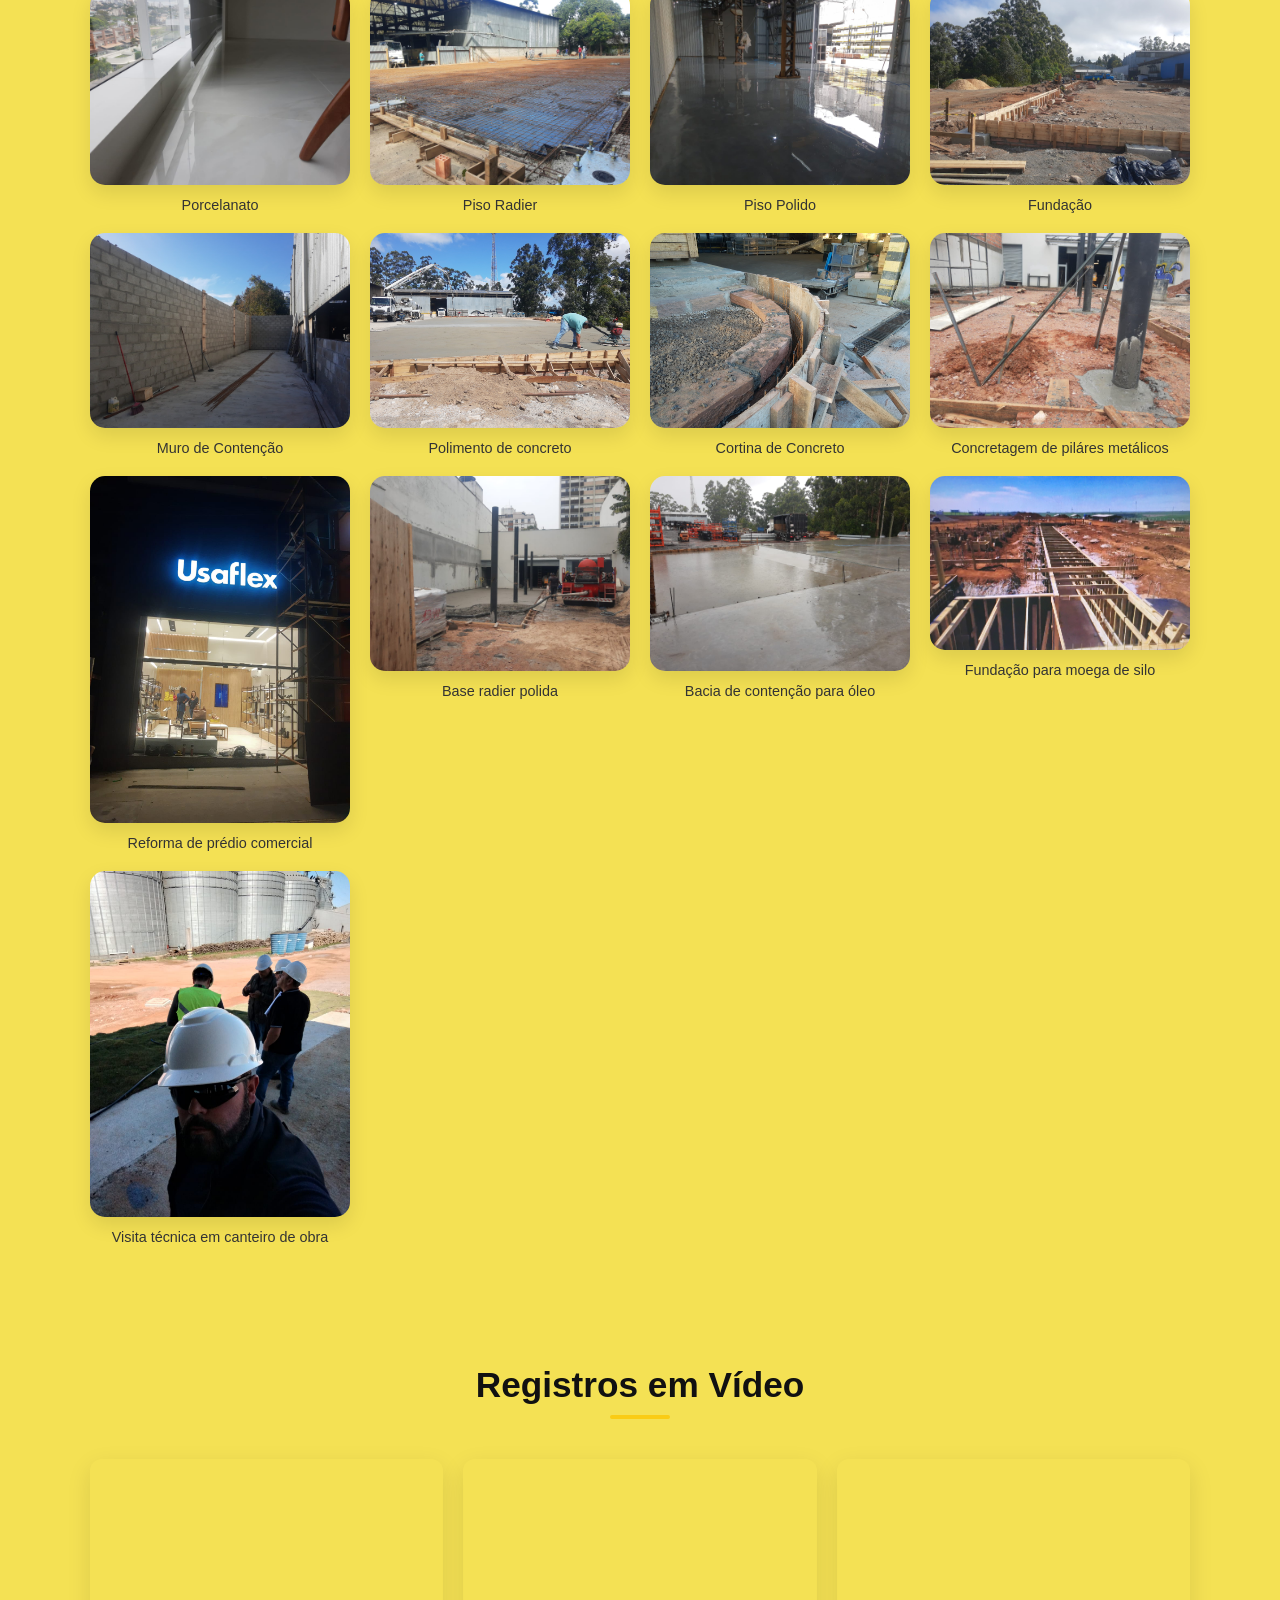
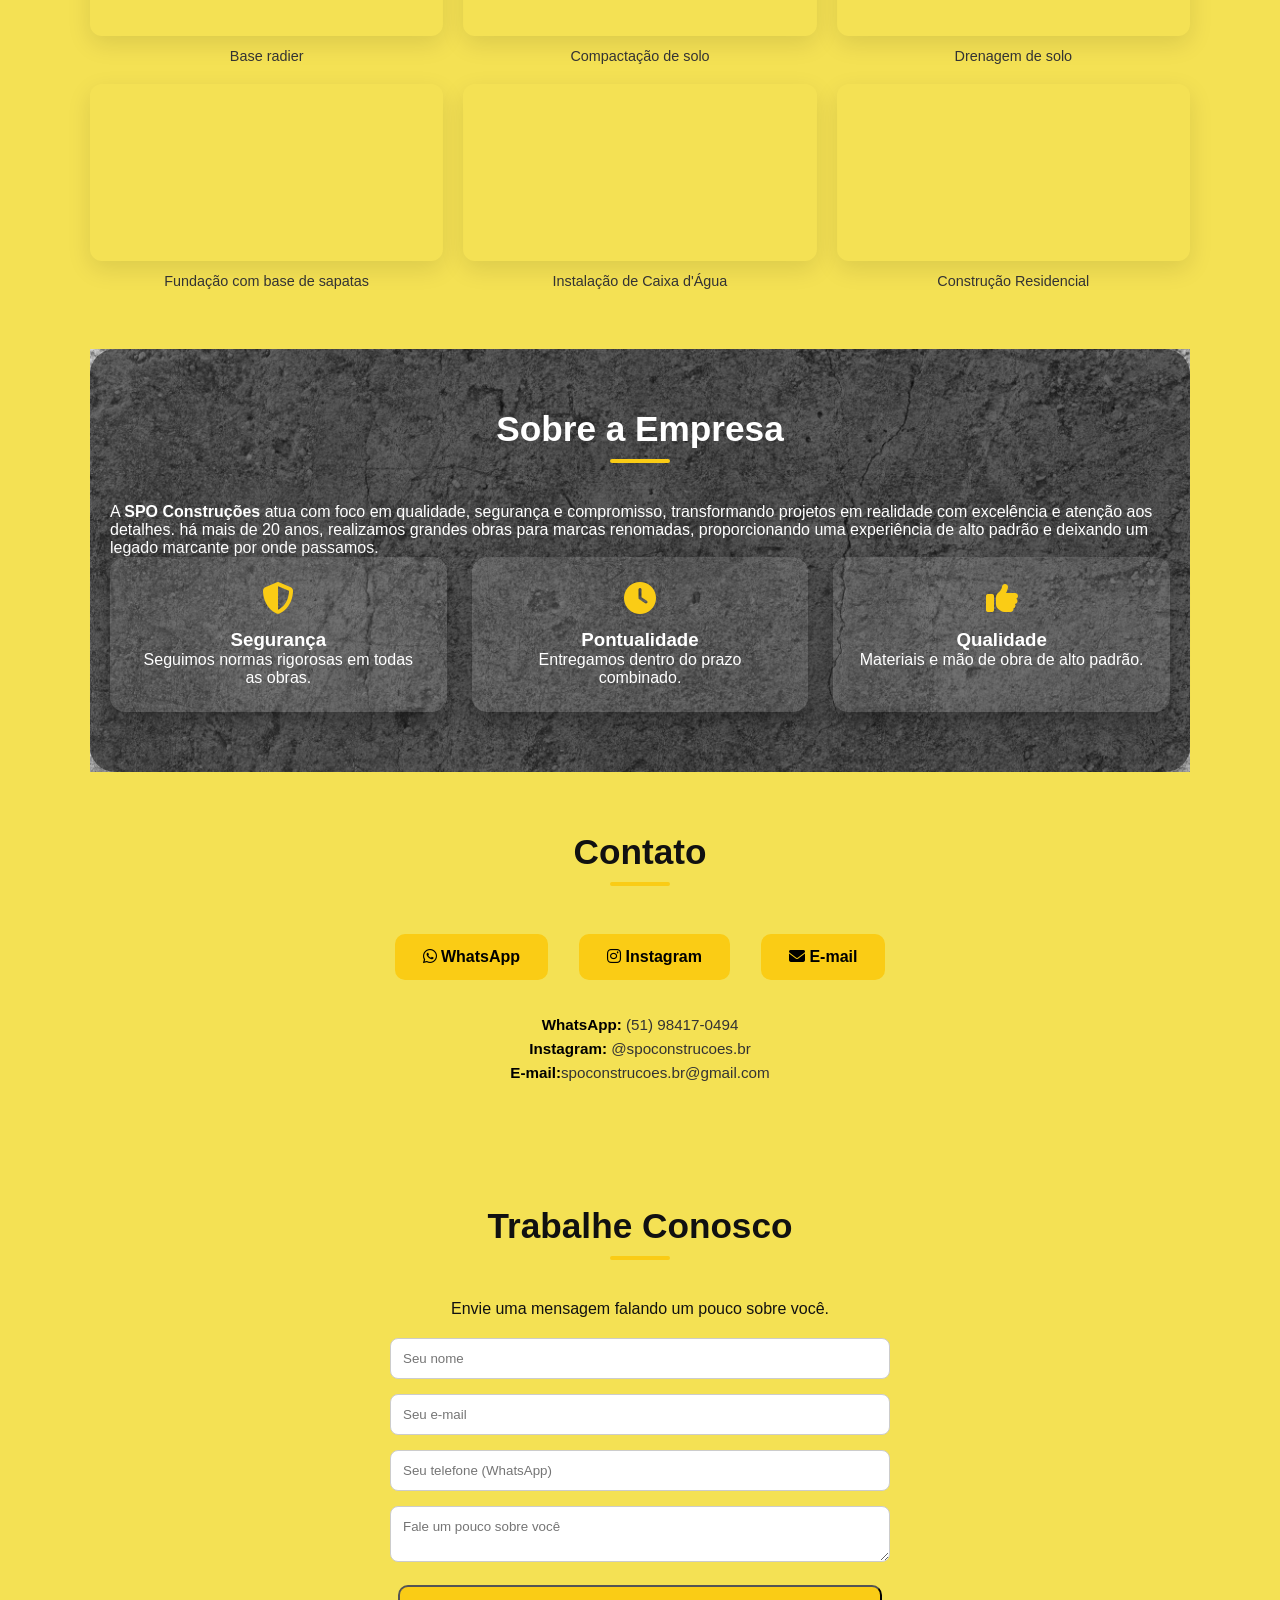
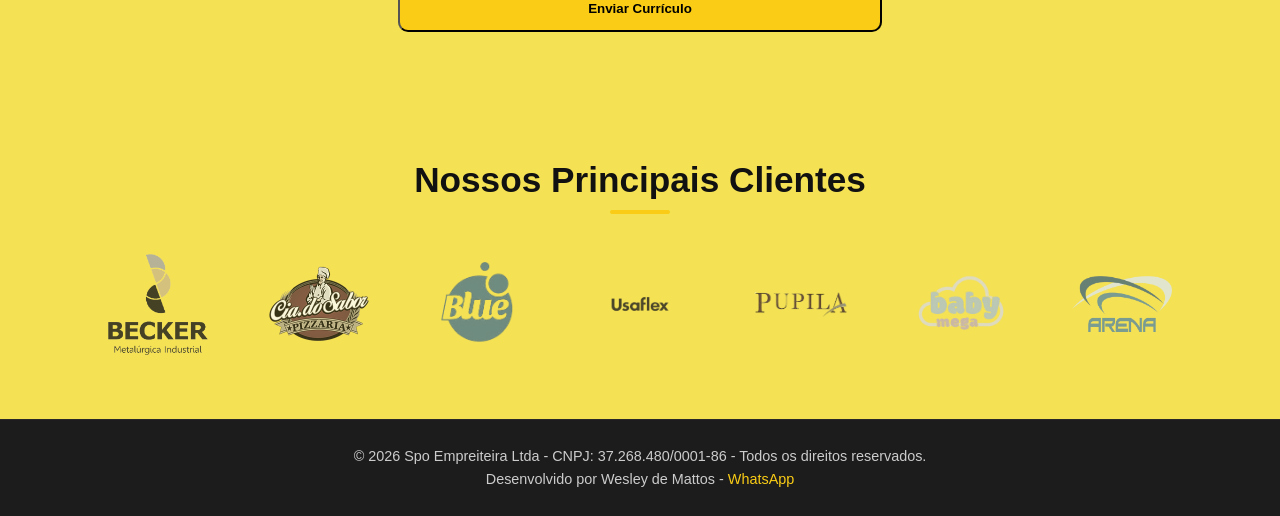
==== commit eee58d25: "coloquei de volta o sobre que eu tinha tirado sem querer" ====
--- a/index.html
+++ b/index.html
@@ -2,9 +2,11 @@
 <html lang="pt-BR">
 <head>
   <meta charset="UTF-8">
-  <title>SPO Construções e Reformas</title>
-<!-- Título do site -->
-<title>Spo Empreiteira Ltda - Construções e Reformas</title>
+  <!-- Título do site (corrigido - apenas um) -->
+  <title>SPO Construções e Reformas | Obras em Gravataí e Região</title>
+
+    <!-- Canonical (IMPORTANTE SEO) -->
+  <link rel="canonical" href="https://www.spoconstrucoes.com.br/">
 
 <!-- Meta descrição e palavras-chave -->
 <meta name="description" content="Spo Empreiteira Ltda: Construções e reformas residenciais e industriais com qualidade, segurança e compromisso. Solicite seu orçamento!">
@@ -22,22 +24,21 @@
 <meta property="og:url" content="http://spoconstrucoes.com.br/">
 <meta property="og:type" content="website">
 
-<meta name="twitter:card" content="summary_large_image">
-<meta name="twitter:title" content="Spo Empreiteira Ltda">
-<meta name="twitter:description" content="Construções e reformas com qualidade, segurança e compromisso. Solicite seu orçamento!">
-<meta name="twitter:image" content="https://www.spoconstrucoes.com.br/assets/images/logo.png">
-<meta name="google-site-verification" content="Gtb3LkfVdnKXX9f0jxWrrbaOoGn3kLekablbk6K56SQ">
-
-<!-- Robots -->
-<meta name="robots" content="index, follow">
-
-<link rel="icon" href="http://spoconstrucoes.com.br/assets/images/logo.png">
-
-<!-- Favicon -->
-
-
-<link rel="icon" href="/assets/images/logo.png" type="image/png">
-<link rel="shortcut icon" href="/assets/images/logo.png">
+  <!-- Twitter -->
+  <meta name="twitter:card" content="summary_large_image">
+  <meta name="twitter:title" content="Spo Empreiteira Ltda">
+  <meta name="twitter:description" content="Construções e reformas com qualidade, segurança e compromisso. Solicite seu orçamento!">
+  <meta name="twitter:image" content="https://www.spoconstrucoes.com.br/assets/images/logo.png">
+
+  <!-- Verificação Google -->
+  <meta name="google-site-verification" content="Gtb3LkfVdnKXX9f0jxWrrbaOoGn3kLekablbk6K56SQ">
+
+  <!-- Robots -->
+  <meta name="robots" content="index, follow">
+
+  <!-- Favicon (corrigido para https) -->
+  <link rel="icon" href="https://www.spoconstrucoes.com.br/assets/images/logo.png" type="image/png">
+  <link rel="shortcut icon" href="https://www.spoconstrucoes.com.br/assets/images/logo.png">
 
 <script type="application/ld+json">
 {
@@ -295,7 +296,40 @@
 </section>
 
 
-<!-- CONTATO -->
+
+<!-- SOBRE -->
+<section id="about" class="container about-section">
+  <h2 class="section-title">Sobre a Empresa</h2>
+
+  <p class="about-text">
+    A <strong>SPO Construções</strong> atua com foco em qualidade, segurança e compromisso, transformando projetos em realidade com excelência e atenção aos detalhes. há mais de 20 anos, realizamos grandes obras para marcas renomadas, proporcionando uma experiência de alto padrão e deixando um legado marcante por onde passamos.
+  </p>
+
+  <div class="cards">
+
+    <div class="card">
+      <i class="fa-solid fa-shield-halved fa-2x"></i>
+      <h3>Segurança</h3>
+      <p>Seguimos normas rigorosas em todas as obras.</p>
+    </div>
+
+    <div class="card">
+      <i class="fa-solid fa-clock fa-2x"></i>
+      <h3>Pontualidade</h3>
+      <p>Entregamos dentro do prazo combinado.</p>
+    </div>
+
+    <div class="card">
+      <i class="fa-solid fa-thumbs-up fa-2x"></i>
+      <h3>Qualidade</h3>
+      <p>Materiais e mão de obra de alto padrão.</p>
+    </div>
+
+  </div>
+</section>
+
+
+
 <!-- CONTATO -->
 <section id="contact" class="container">
   <h2 class="section-title">Contato</h2>
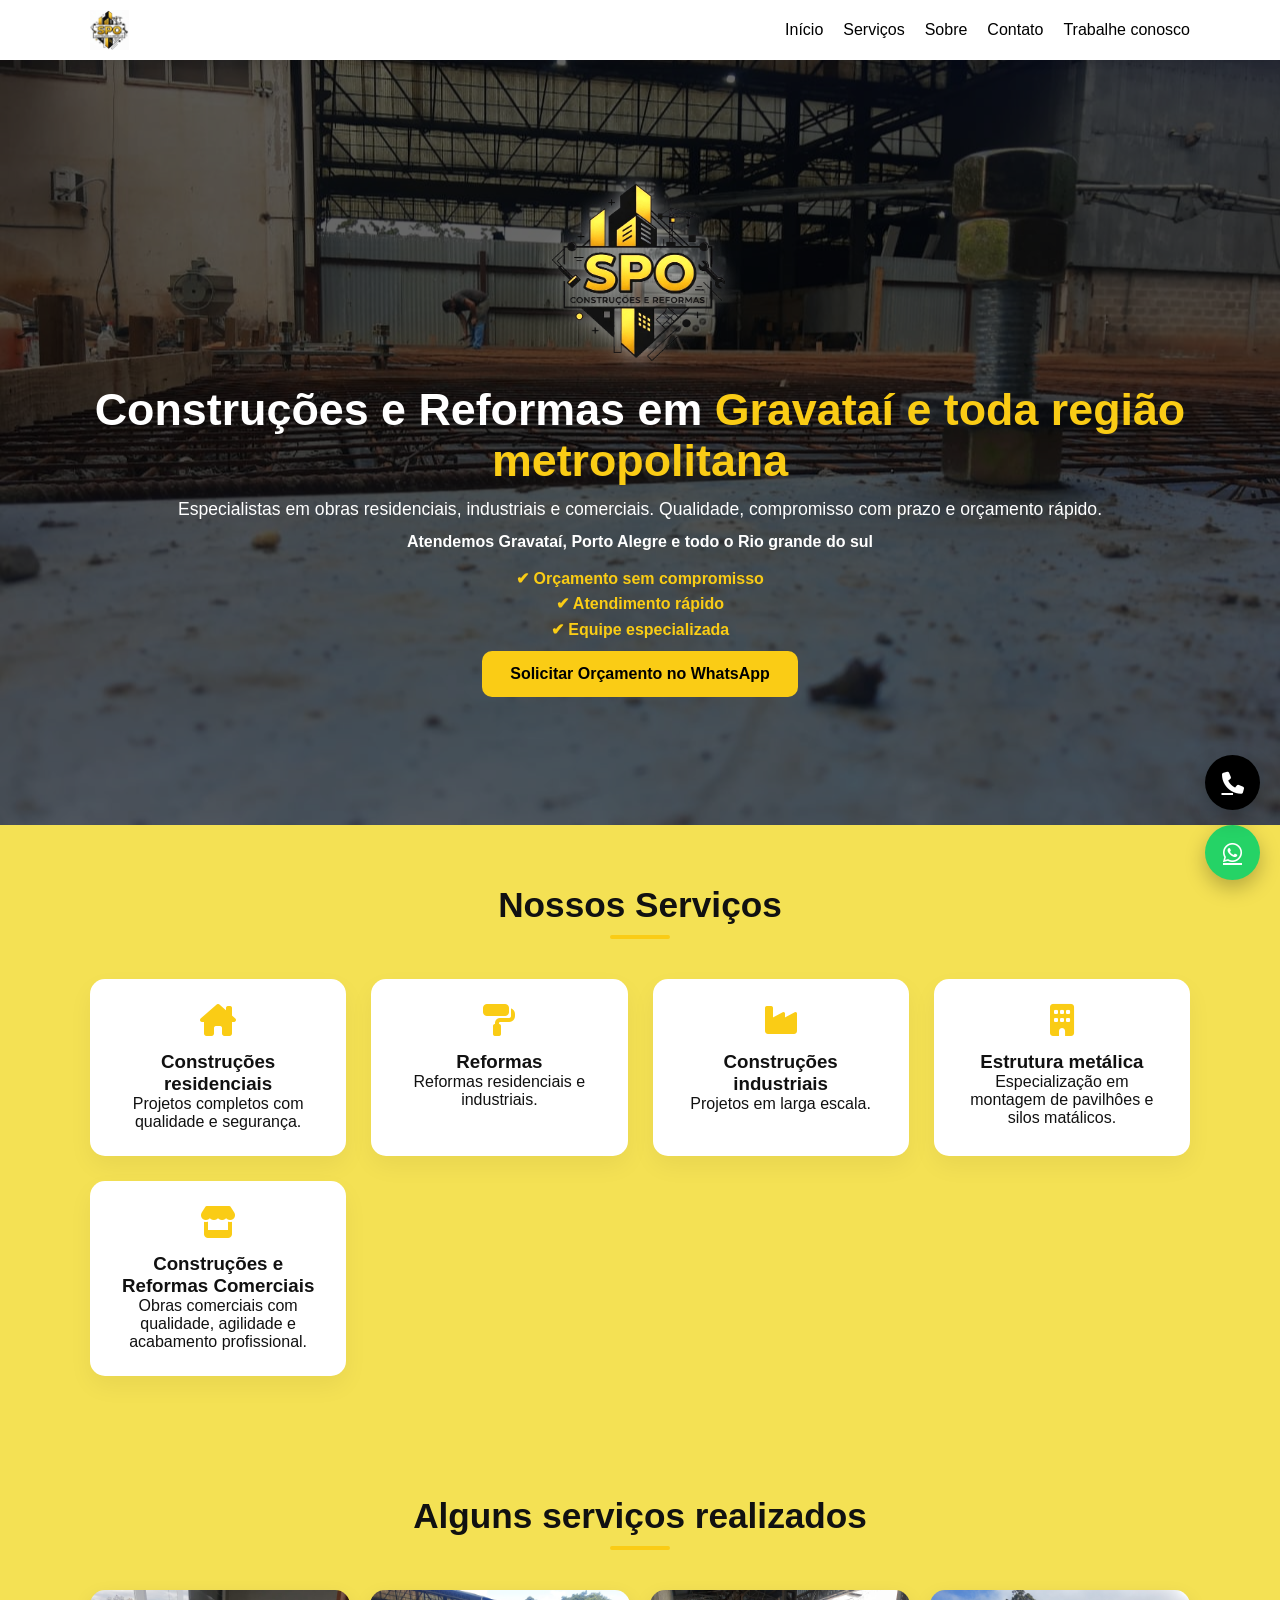
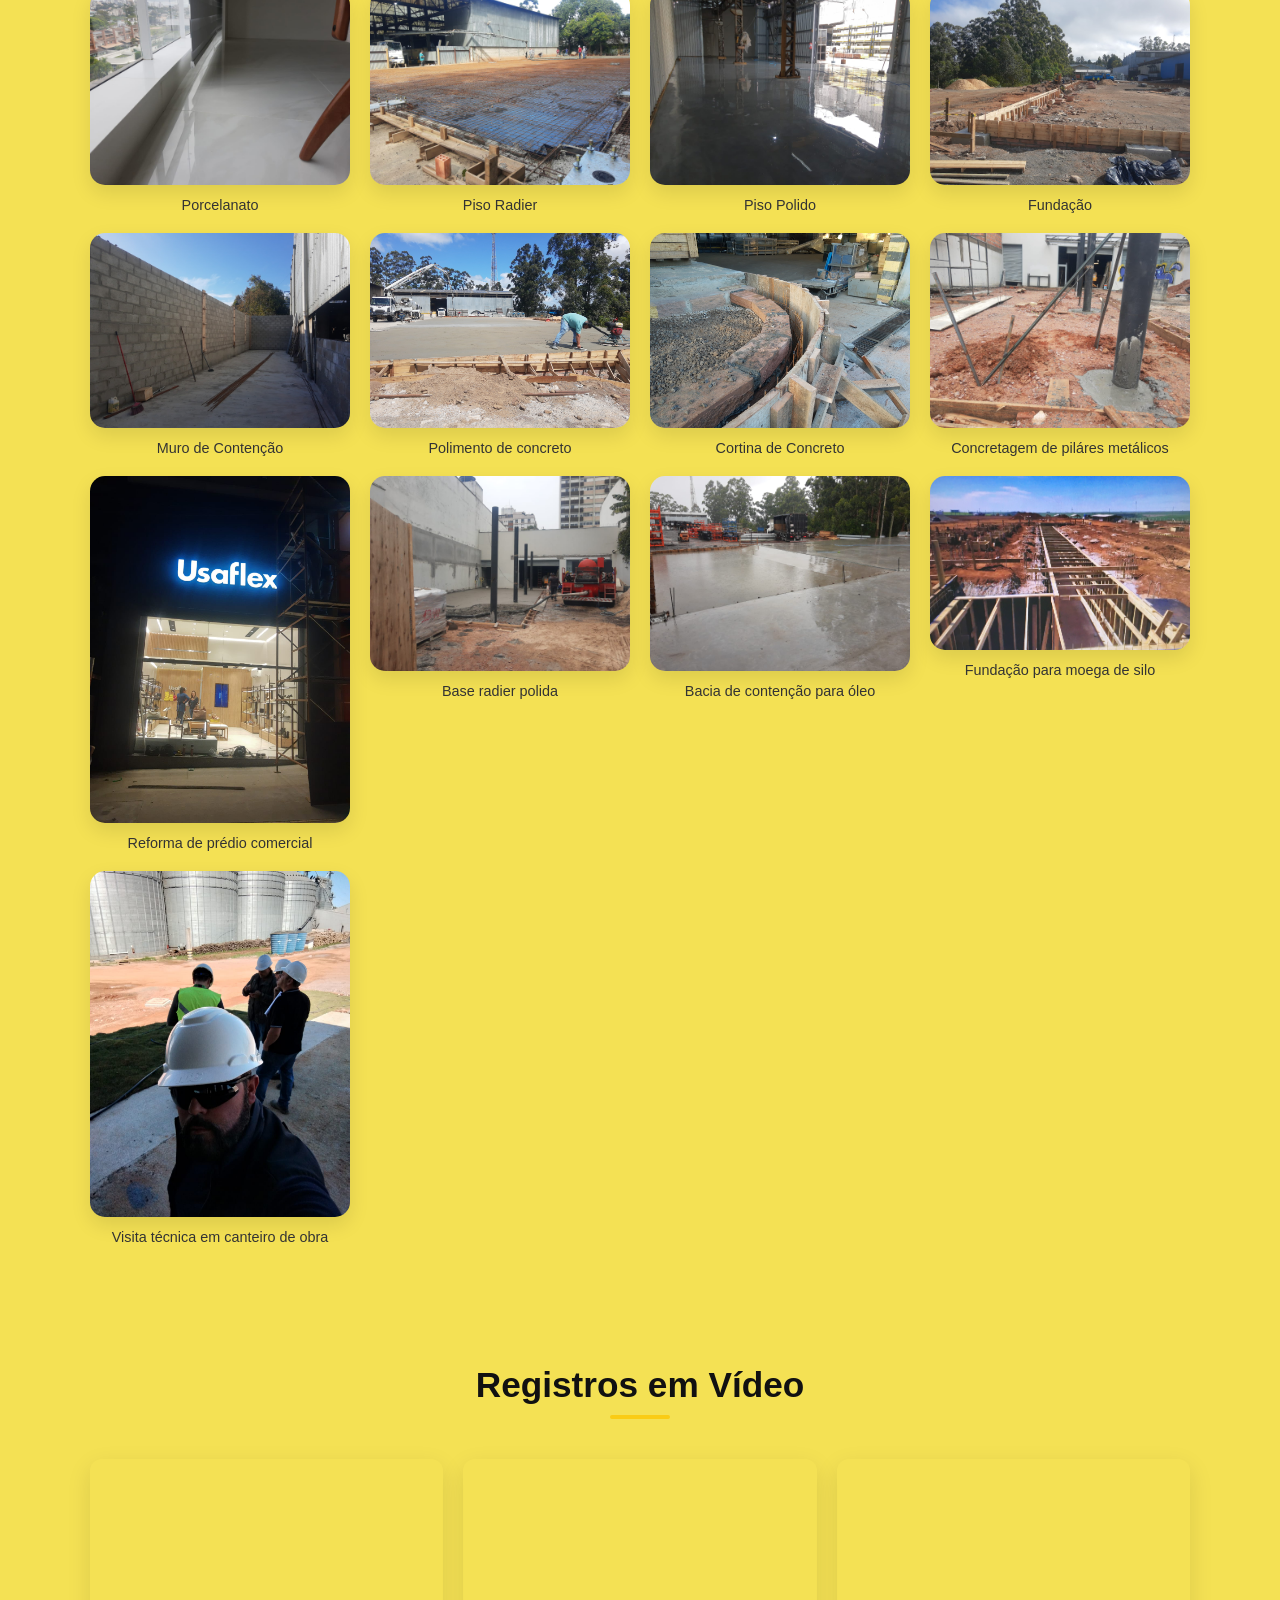
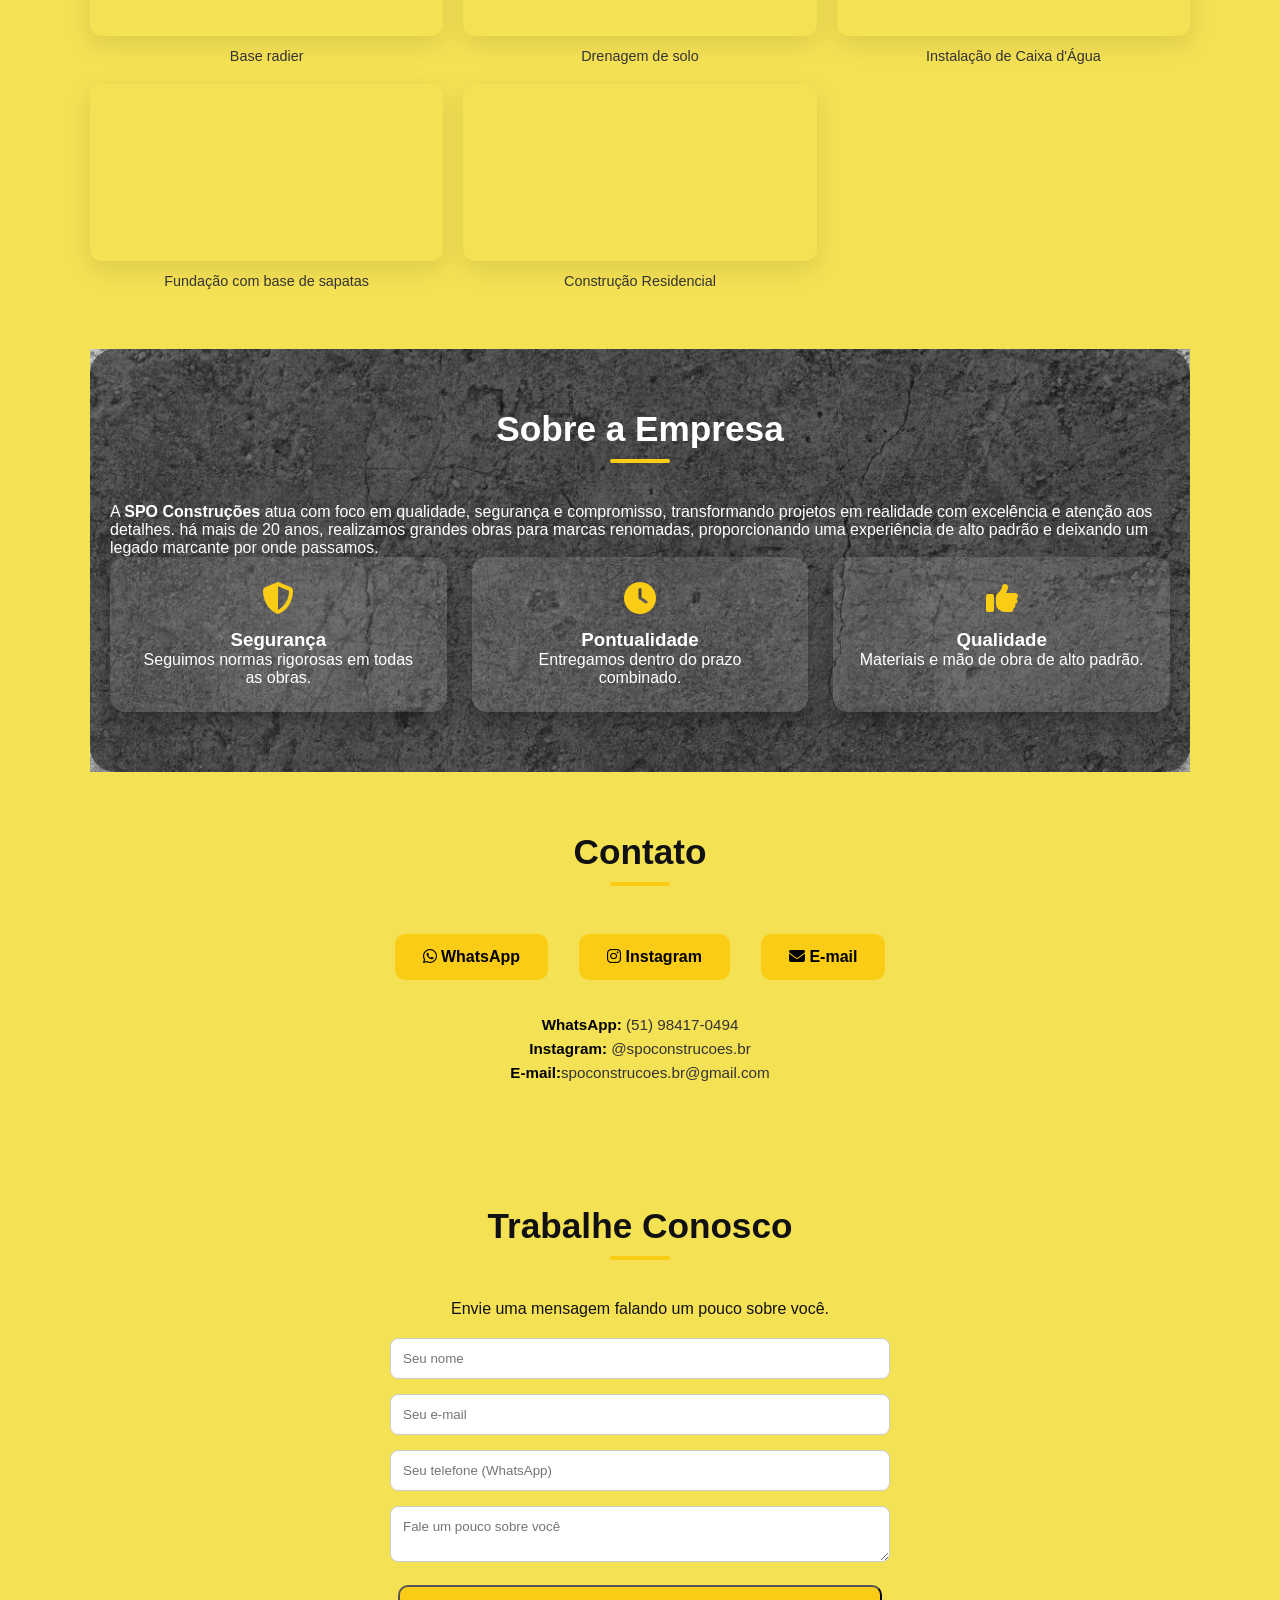
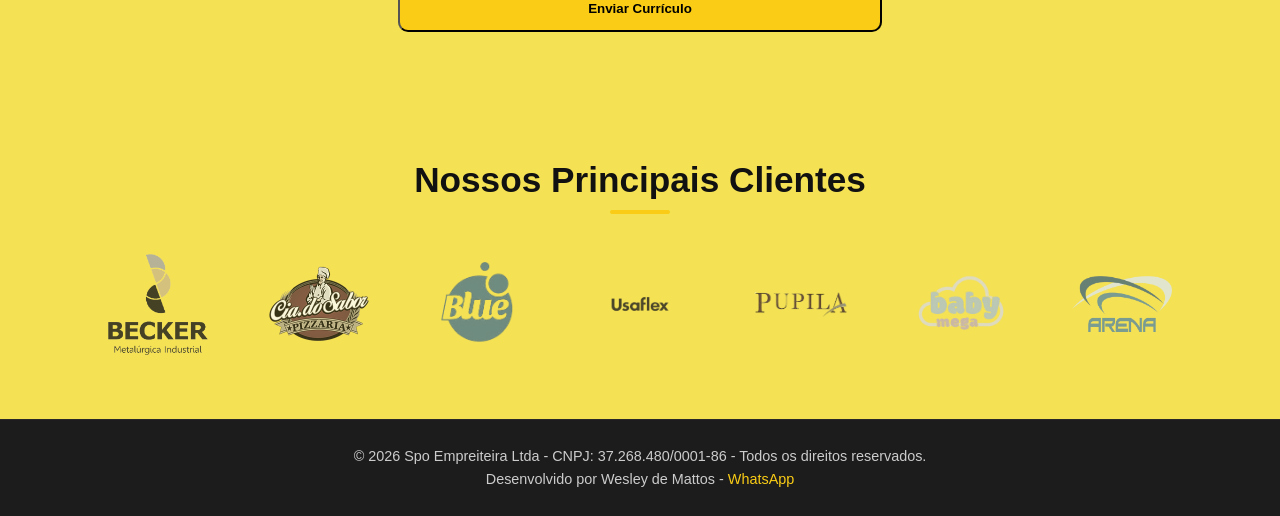
==== commit 7c1ef067: "tirei o video do ar" ====
--- a/index.html
+++ b/index.html
@@ -257,12 +257,7 @@
       <p class="video-title">Base radier</p>
     </div>
 
-    <div class="video-item">
-      <video autoplay muted loop playsinline disablePictureInPicture controlsList="nodownload" poster="assets/videos/thumb1.jpg">
-        <source src="assets/videos/video2.mp4" type="video/mp4">
-      </video>
-      <p class="video-title">Compactação de solo</p>
-    </div>
+
 
     <div class="video-item">
       <video autoplay muted loop playsinline disablePictureInPicture controlsList="nodownload" poster="assets/videos/thumb1.jpg">
@@ -271,18 +266,20 @@
       <p class="video-title">Drenagem de solo</p>
     </div>
 
-    <div class="video-item">
-      <video autoplay muted loop playsinline disablePictureInPicture controlsList="nodownload" poster="assets/videos/thumb1.jpg">
-        <source src="assets/videos/video4.mp4" type="video/mp4">
-      </video>
-      <p class="video-title">Fundação com base de  sapatas</p>
-    </div>
+ 
 
     <div class="video-item">
       <video autoplay muted loop playsinline disablePictureInPicture controlsList="nodownload" poster="assets/videos/thumb1.jpg">
         <source src="assets/videos/caixa_dagua.mp4" type="video/mp4">
       </video>
       <p class="video-title">Instalação de Caixa d'Água</p>
+    </div>
+
+       <div class="video-item">
+      <video autoplay muted loop playsinline disablePictureInPicture controlsList="nodownload" poster="assets/videos/thumb1.jpg">
+        <source src="assets/videos/video4.mp4" type="video/mp4">
+      </video>
+      <p class="video-title">Fundação com base de  sapatas</p>
     </div>
 
     <div class="video-item">
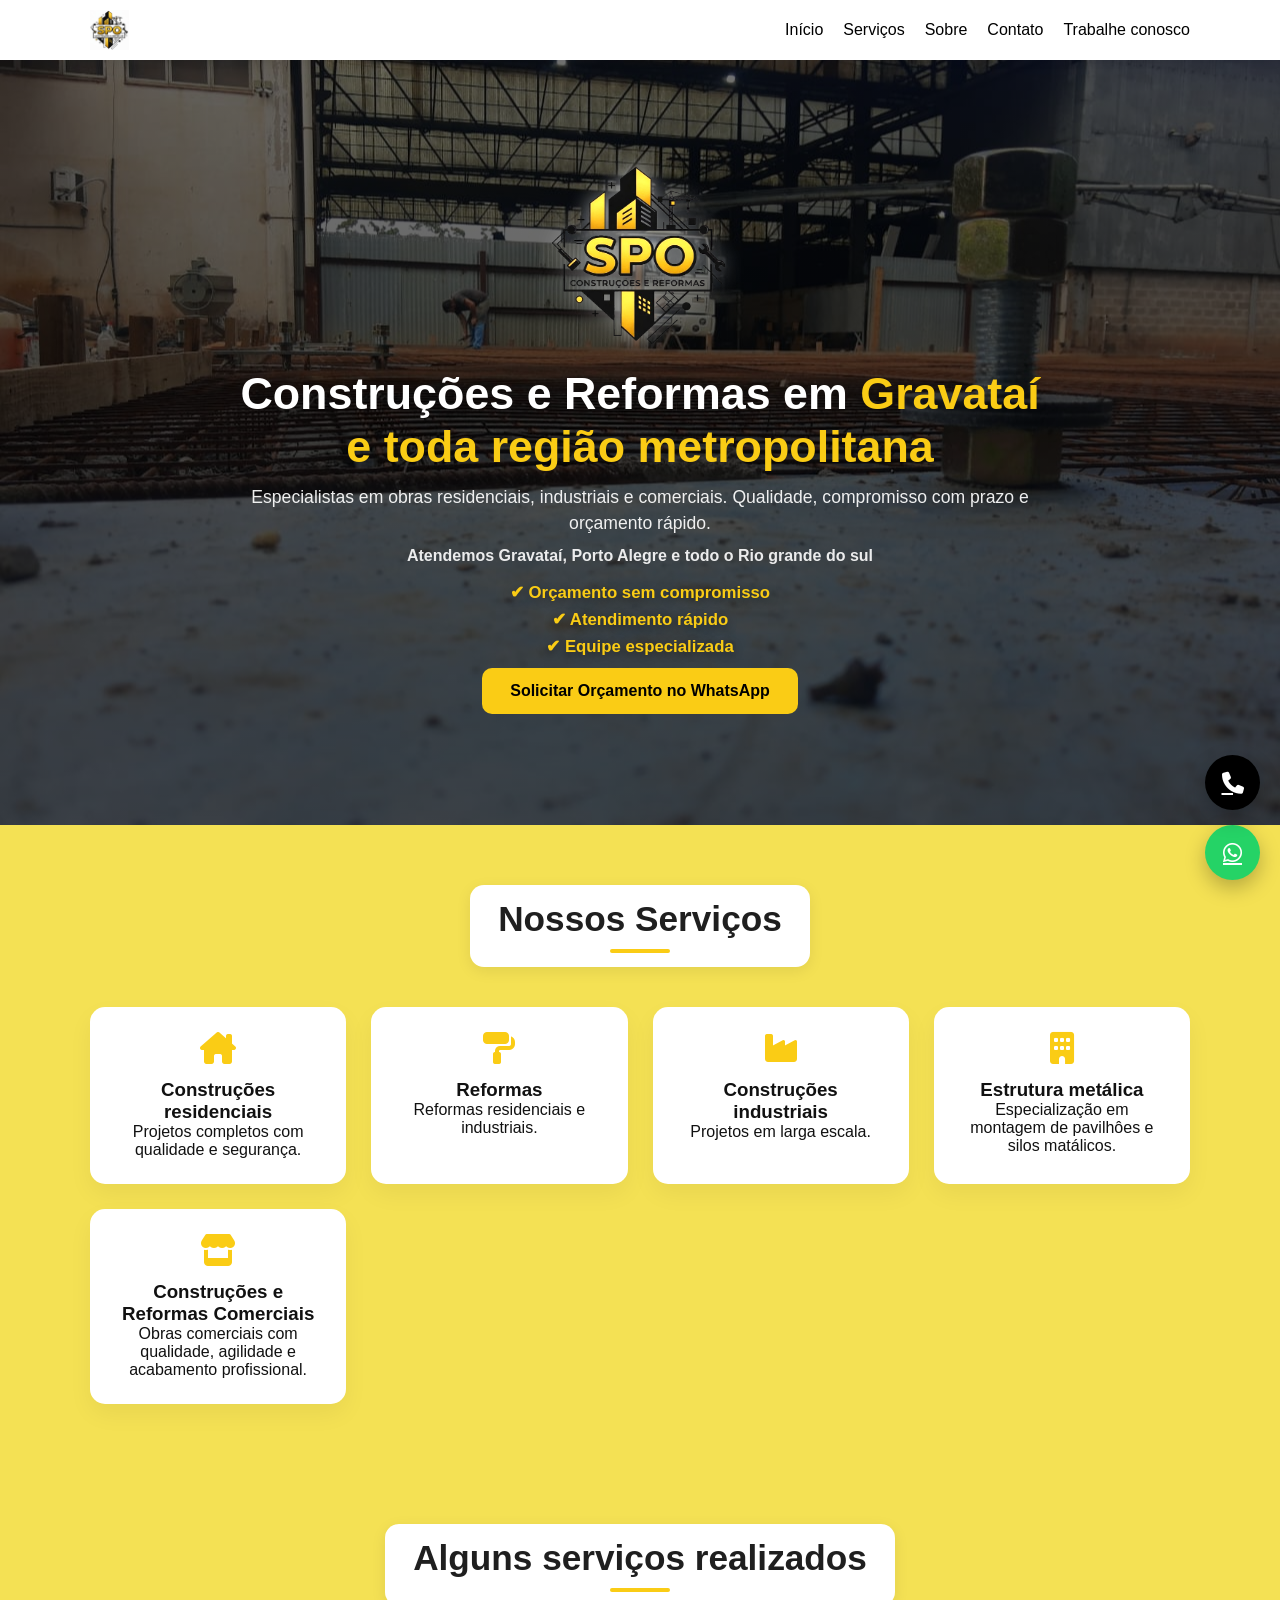
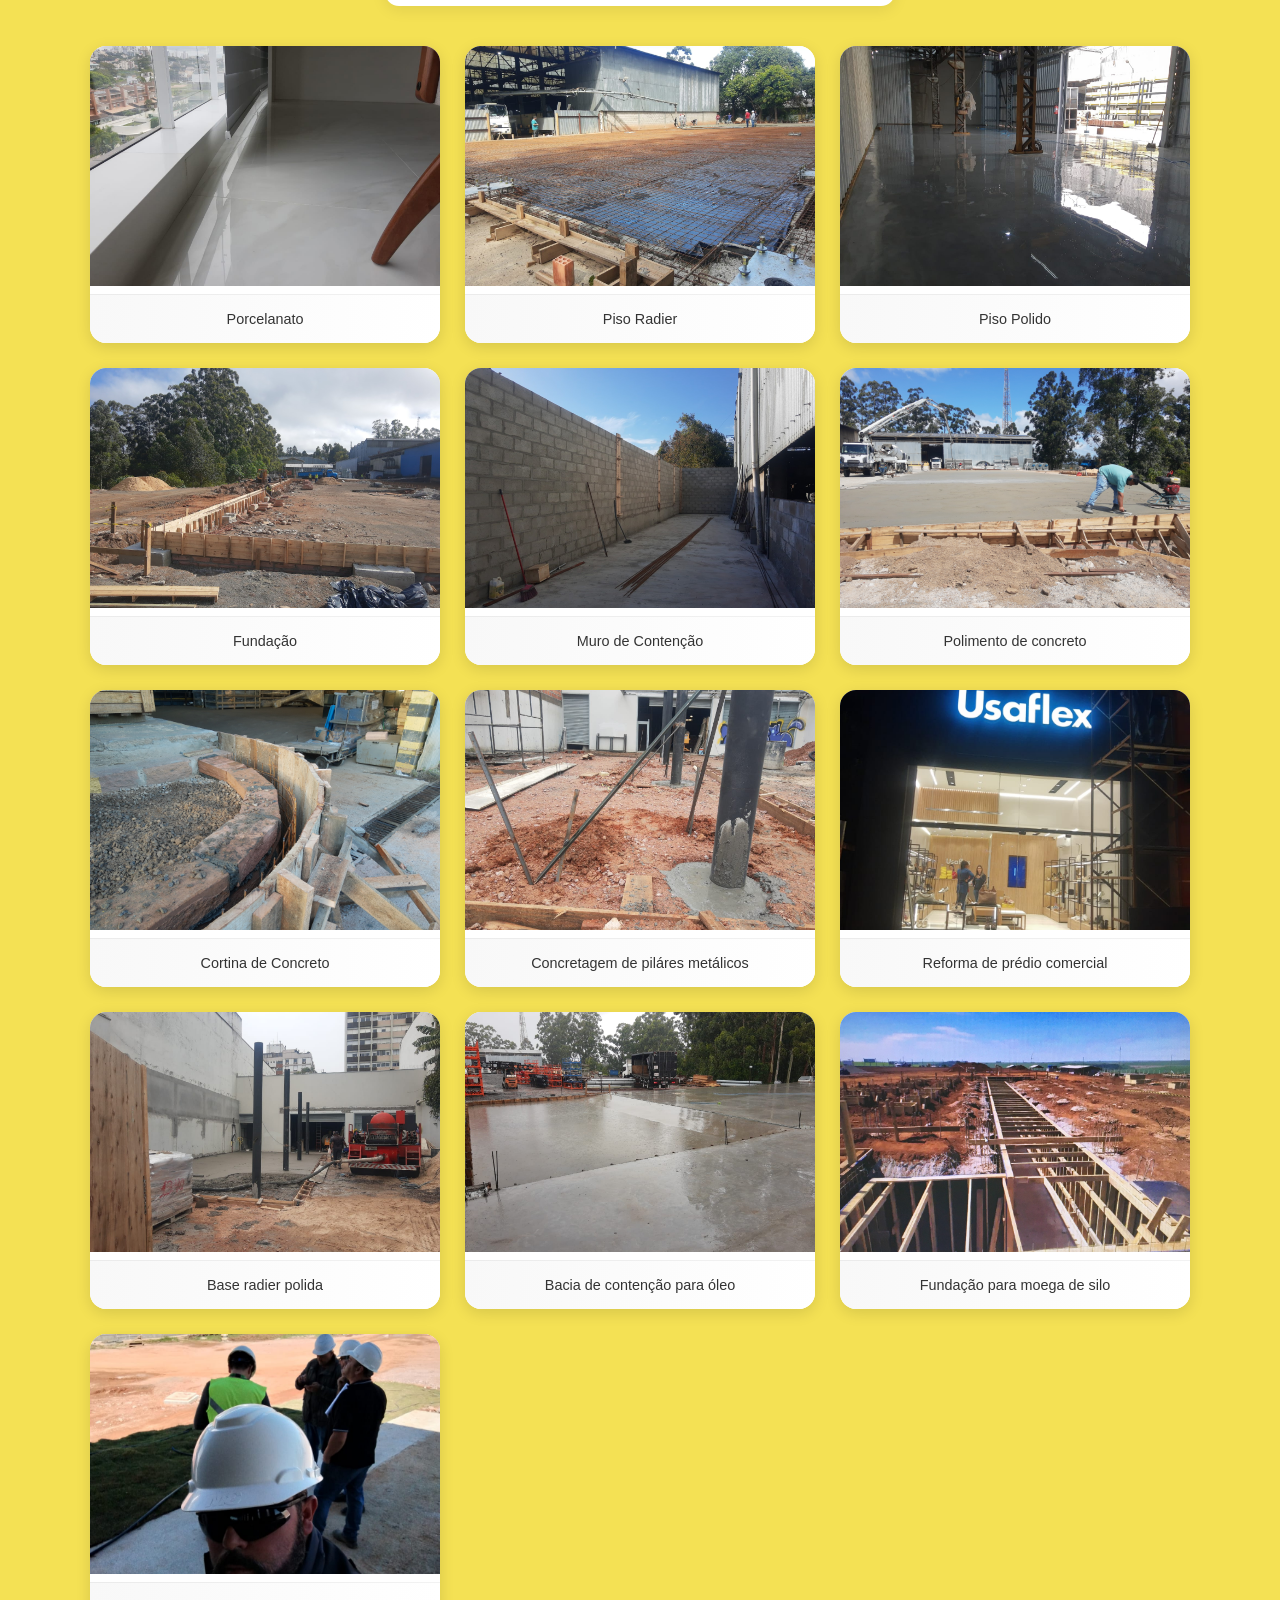
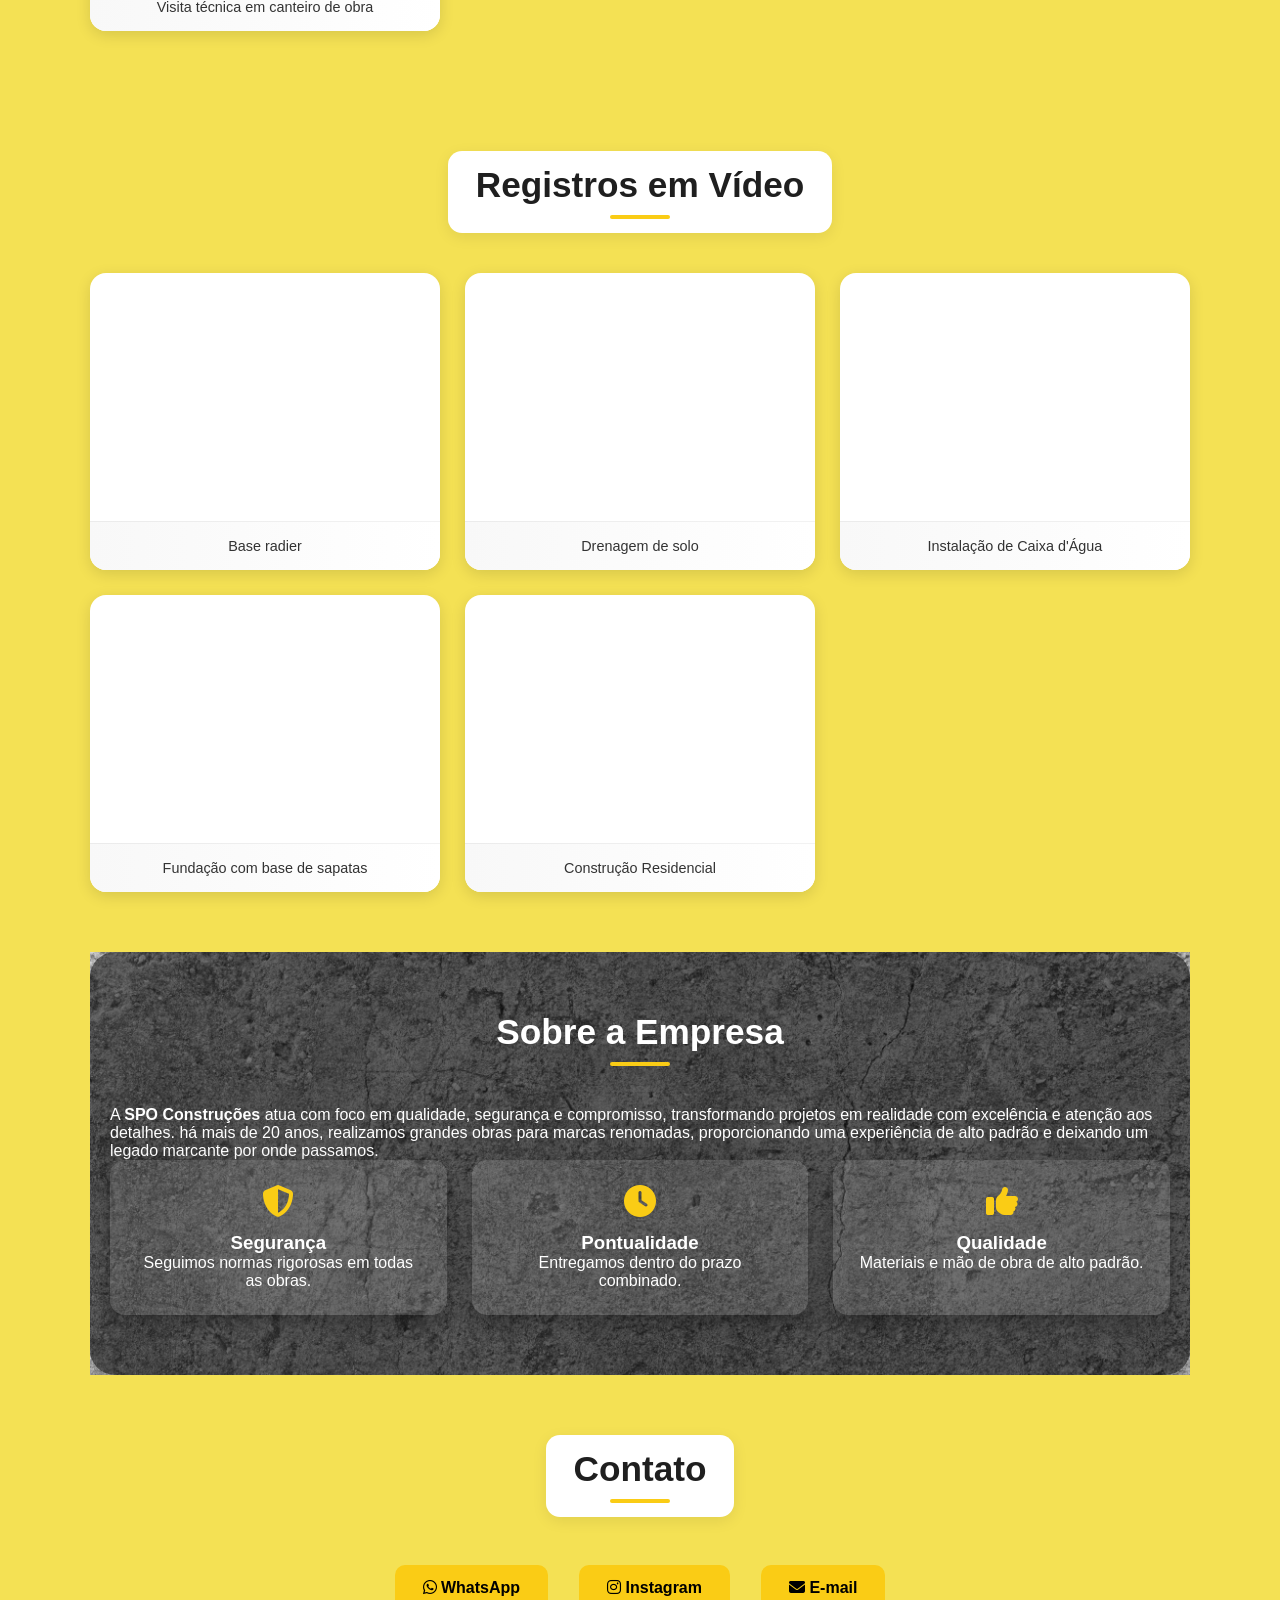
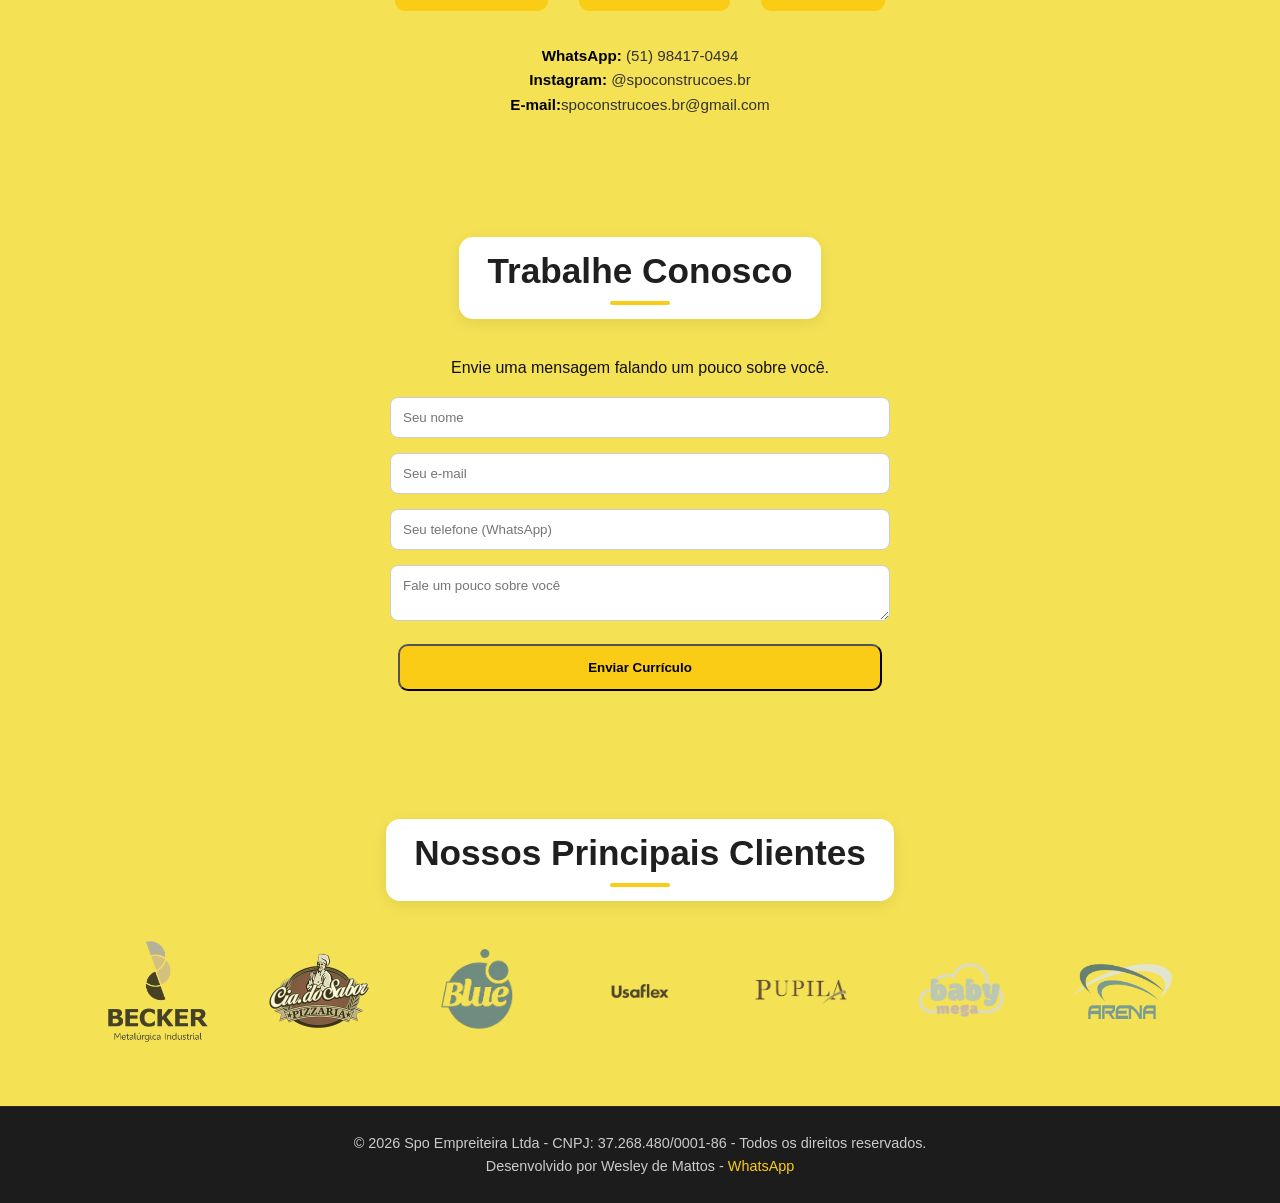
==== commit ab868c9c: "Adicionei mais temas modernos no titulo de cada sessão, coloque uma capa branca em cada foto e video" ====
--- a/index.html
+++ b/index.html
@@ -132,7 +132,7 @@
 
 <!-- SERVIÇOS -->
 <section id="services" class="container">
-  <h2 class="section-title">Nossos Serviços</h2>
+  <h2 class="section-title services-title">Nossos Serviços</h2>
 
   <div class="cards">
 
@@ -173,7 +173,7 @@
 </section>
 <!-- GALERIA DE IMAGENS -->
 <section id="gallery" class="container">
-  <h2 class="section-title">Alguns serviços realizados</h2>
+  <h2 class="section-title gallery-title">Alguns serviços realizados</h2>
 
   <div class="gallery-grid">
 
@@ -246,7 +246,7 @@
 </section>
 <!-- VÍDEOS LOCAIS AUTOMÁTICOS (SEM DOWNLOAD) -->
 <section id="videos" class="container">
-  <h2 class="section-title">Registros em Vídeo</h2>
+  <h2 class="section-title video-title-section">Registros em Vídeo</h2>
 
   <div class="video-grid">
 
@@ -329,7 +329,7 @@
 
 <!-- CONTATO -->
 <section id="contact" class="container">
-  <h2 class="section-title">Contato</h2>
+  <h2 class="section-title contact-title">Contato</h2>
 
 
   <div style="text-align:center; display:flex; justify-content:center; gap:15px; flex-wrap:wrap;">
@@ -369,7 +369,7 @@
 <!-- TRABALHE CONOSCO -->
 <!-- TRABALHE CONOSCO -->
 <section id="job" class="container">
-  <h2 class="section-title">Trabalhe Conosco</h2>
+  <h2 class="section-title work-title">Trabalhe Conosco</h2>
 
   <p style="text-align:center; margin-bottom:20px;">
     Envie uma mensagem falando um pouco sobre você.
@@ -400,7 +400,7 @@
 </section>
 <!-- CLIENTES -->
 <section id="clients" class="container">
-  <h2 class="section-title">Nossos Principais Clientes</h2>
+  <h2 class="section-title clients-title">Nossos Principais Clientes</h2>
 
   <div class="clients-grid">
     <div class="client-item">
--- a/assets/css/style.css
+++ b/assets/css/style.css
@@ -114,54 +114,108 @@
     background: #000;
     margin: 4px 0;
 }
-
 /* ==========================
    HERO
    ========================== */
+
 .hero {
+
     height: 85vh;
-    background: url('../images/fundo.jpeg') center/cover no-repeat;
+
+    background:
+        linear-gradient(
+            rgba(0,0,0,0.55),
+            rgba(0,0,0,0.70)
+        ),
+        url('../images/fundo.jpeg');
+
+    background-position: center;
+    background-size: cover;
+    background-repeat: no-repeat;
+
     display: flex;
     justify-content: center;
     align-items: center;
-    text-align: center;
+
+    text-align: center;
+
     color: #fff;
+
     position: relative;
-}
-
-.hero::before {
-    content: "";
-    position: absolute;
-    inset: 0;
-    background: rgba(0,0,0,0.6);
+
+    overflow: hidden;
 }
 
 .hero-content {
+
     position: relative;
+
     z-index: 2;
+
     animation: fadeUp 1s ease;
+
+    max-width: 850px;
+
+    padding: 20px;
 }
 
 .hero h1 {
-    font-size: 2.8rem;
-    margin-bottom: 10px;
+
+    font-size: 3.2rem;
+
+    line-height: 1.2;
+
+    margin-bottom: 18px;
+
+    font-weight: 900;
+
+    text-shadow:
+        0 4px 20px rgba(0,0,0,0.35);
 }
 
 .hero span {
+
     color: var(--color-accent);
 }
+
 .hero-description {
+
     margin-top: 10px;
-    font-size: 0.95rem; /* menor */
-    line-height: 1.5;
-    
-}
+
+    font-size: 1.05rem;
+
+    line-height: 1.8;
+
+    color: rgba(255,255,255,0.92);
+}
+
+.hero-location {
+
+    margin-top: 15px;
+
+    font-size: 1rem;
+
+    font-weight: 600;
+
+    color: rgba(255,255,255,0.9);
+}
+
 .hero-benefits {
-    margin-top: 15px;
+
+    margin-top: 22px;
+
     color: var(--color-accent);
-    font-weight: bold;
-    line-height: 1.8;
-    text-align: center;
+
+    font-weight: 800;
+
+    line-height: 2;
+
+    text-align: center;
+
+    font-size: 1.05rem;
+
+    text-shadow:
+        0 2px 10px rgba(0,0,0,0.4);
 }
 
 /* ==========================
@@ -185,6 +239,173 @@
     border-radius: 2px;
 }
 
+.gallery-title {
+
+    display: block;
+
+    width: fit-content;
+
+    margin: 0 auto 40px auto;
+
+    padding: 14px 28px;
+
+    background: #ffffff;
+
+    border-radius: 14px;
+
+    box-shadow:
+        0 4px 15px rgba(0,0,0,0.08);
+
+    font-size: 2.2rem;
+
+    font-weight: 900;
+
+    font-family: Arial Black, Arial, sans-serif;
+
+    color: #1f1f1f;
+
+    text-align: center;
+}
+
+.video-title-section {
+
+    display: block;
+
+    width: fit-content;
+
+    margin: 0 auto 40px auto;
+
+    padding: 14px 28px;
+
+    background: #ffffff;
+
+    border-radius: 14px;
+
+    box-shadow:
+        0 4px 15px rgba(0,0,0,0.08);
+
+    font-size: 2.2rem;
+
+    font-weight: 900;
+
+    font-family: Arial Black, Arial, sans-serif;
+
+    color: #1f1f1f;
+
+    text-align: center;
+}
+
+.services-title {
+
+    display: block;
+
+    width: fit-content;
+
+    margin: 0 auto 40px auto;
+
+    padding: 14px 28px;
+
+    background: #ffffff;
+
+    border-radius: 14px;
+
+    box-shadow:
+        0 4px 15px rgba(0,0,0,0.08);
+
+    font-size: 2.2rem;
+
+    font-weight: 900;
+
+    font-family: Arial Black, Arial, sans-serif;
+
+    color: #1f1f1f;
+
+    text-align: center;
+}
+
+.contact-title {
+
+    display: block;
+
+    width: fit-content;
+
+    margin: 0 auto 40px auto;
+
+    padding: 14px 28px;
+
+    background: #ffffff;
+
+    border-radius: 14px;
+
+    box-shadow:
+        0 4px 15px rgba(0,0,0,0.08);
+
+    font-size: 2.2rem;
+
+    font-weight: 900;
+
+    font-family: Arial Black, Arial, sans-serif;
+
+    color: #1f1f1f;
+
+    text-align: center;
+}
+
+.work-title {
+
+    display: block;
+
+    width: fit-content;
+
+    margin: 0 auto 40px auto;
+
+    padding: 14px 28px;
+
+    background: #ffffff;
+
+    border-radius: 14px;
+
+    box-shadow:
+        0 4px 15px rgba(0,0,0,0.08);
+
+    font-size: 2.2rem;
+
+    font-weight: 900;
+
+    font-family: Arial Black, Arial, sans-serif;
+
+    color: #1f1f1f;
+
+    text-align: center;
+}
+
+.clients-title {
+
+    display: block;
+
+    width: fit-content;
+
+    margin: 0 auto 40px auto;
+
+    padding: 14px 28px;
+
+    background: #ffffff;
+
+    border-radius: 14px;
+
+    box-shadow:
+        0 4px 15px rgba(0,0,0,0.08);
+
+    font-size: 2.2rem;
+
+    font-weight: 900;
+
+    font-family: Arial Black, Arial, sans-serif;
+
+    color: #1f1f1f;
+
+    text-align: center;
+}
 /* ==========================
    BOTÕES
    ========================== */
@@ -477,45 +698,145 @@
 /* ==========================
    GALERIA DE IMAGENS
    ========================== */
+
 .gallery-grid {
     display: grid;
-    grid-template-columns: repeat(auto-fit, minmax(220px, 1fr));
-    gap: 20px;
+    grid-template-columns: repeat(auto-fit, minmax(300px, 1fr));
+    gap: 25px;
+    margin-top: 40px;
+}
+
+.gallery-item {
+    background: #fff;
+    border-radius: 16px;
+    overflow: hidden;
+    box-shadow: 0 4px 15px rgba(0,0,0,0.12);
+    transition:
+        transform 0.3s ease,
+        box-shadow 0.3s ease;
+}
+
+.gallery-item:hover {
+    transform: translateY(-8px);
+    box-shadow: 0 8px 25px rgba(0,0,0,0.18);
 }
 
 .gallery-item img {
     width: 100%;
-    border-radius: 15px;
-    box-shadow: 0 8px 20px rgba(0,0,0,0.1);
-    transition: transform 0.3s, box-shadow 0.3s;
+    height: 240px;
+    object-fit: cover;
+    display: block;
+    transition:
+        transform 0.3s ease,
+        box-shadow 0.3s ease;
 }
 
 .gallery-item img:hover {
     transform: scale(1.05);
-    box-shadow: 0 12px 30px rgba(0,0,0,0.2);
-}
-
+}
+
+.image-title {
+    padding: 16px 20px;
+    text-align: center;
+
+    font-size: 1.1rem;
+
+    font-weight: 900;
+
+    font-family: Arial Black, Arial, sans-serif;
+
+    color: #1f1f1f;
+
+    background: linear-gradient(
+        to right,
+        #f8f8f8,
+        #ffffff
+    );
+
+    border-top: 1px solid rgba(0,0,0,0.05);
+
+    transition: all 0.3s ease;
+}
+
+.gallery-item:hover .image-title {
+    color: #0d6efd;
+    letter-spacing: 1px;
+}
 /* ==========================
    VÍDEOS LOCAIS
    ========================== */
+
 .video-grid {
     display: grid;
     grid-template-columns: repeat(auto-fit, minmax(300px, 1fr));
-    gap: 20px;
+    gap: 25px;
+    margin-top: 40px;
+}
+
+.video-item {
+    background: #fff;
+    border-radius: 16px;
+    overflow: hidden;
+
+    box-shadow: 0 4px 15px rgba(0,0,0,0.12);
+
+    transition:
+        transform 0.3s ease,
+        box-shadow 0.3s ease;
+}
+
+.video-item:hover {
+    transform: translateY(-8px);
+
+    box-shadow:
+        0 8px 25px rgba(0,0,0,0.18);
 }
 
 .video-item video {
     width: 100%;
-    border-radius: 12px;
-    box-shadow: 0 8px 25px rgba(0,0,0,0.1);
-    transition: transform 0.3s, box-shadow 0.3s;
+    height: 240px;
+
+    object-fit: cover;
+
+    display: block;
+
+    transition: transform 0.3s ease;
 }
 
 .video-item video:hover {
     transform: scale(1.03);
-    box-shadow: 0 12px 30px rgba(0,0,0,0.2);
-}
-
+}
+
+/* TÍTULO DO VÍDEO */
+
+.video-title {
+    padding: 16px 20px;
+
+    text-align: center;
+
+    font-size: 1.05rem;
+
+    font-weight: 900;
+
+    font-family: Arial Black, Arial, sans-serif;
+
+    color: #1f1f1f;
+
+    background: linear-gradient(
+        to right,
+        #f8f8f8,
+        #ffffff
+    );
+
+    border-top: 1px solid rgba(0,0,0,0.05);
+
+    transition: all 0.3s ease;
+}
+
+.video-item:hover .video-title {
+    color: #0d6efd;
+    letter-spacing: 1px;
+}
 /* HERO TEXTO MELHORADO */
 
 .hero-description {
@@ -694,3 +1015,4 @@
     border: 1px solid #ccc;
 }
 
+
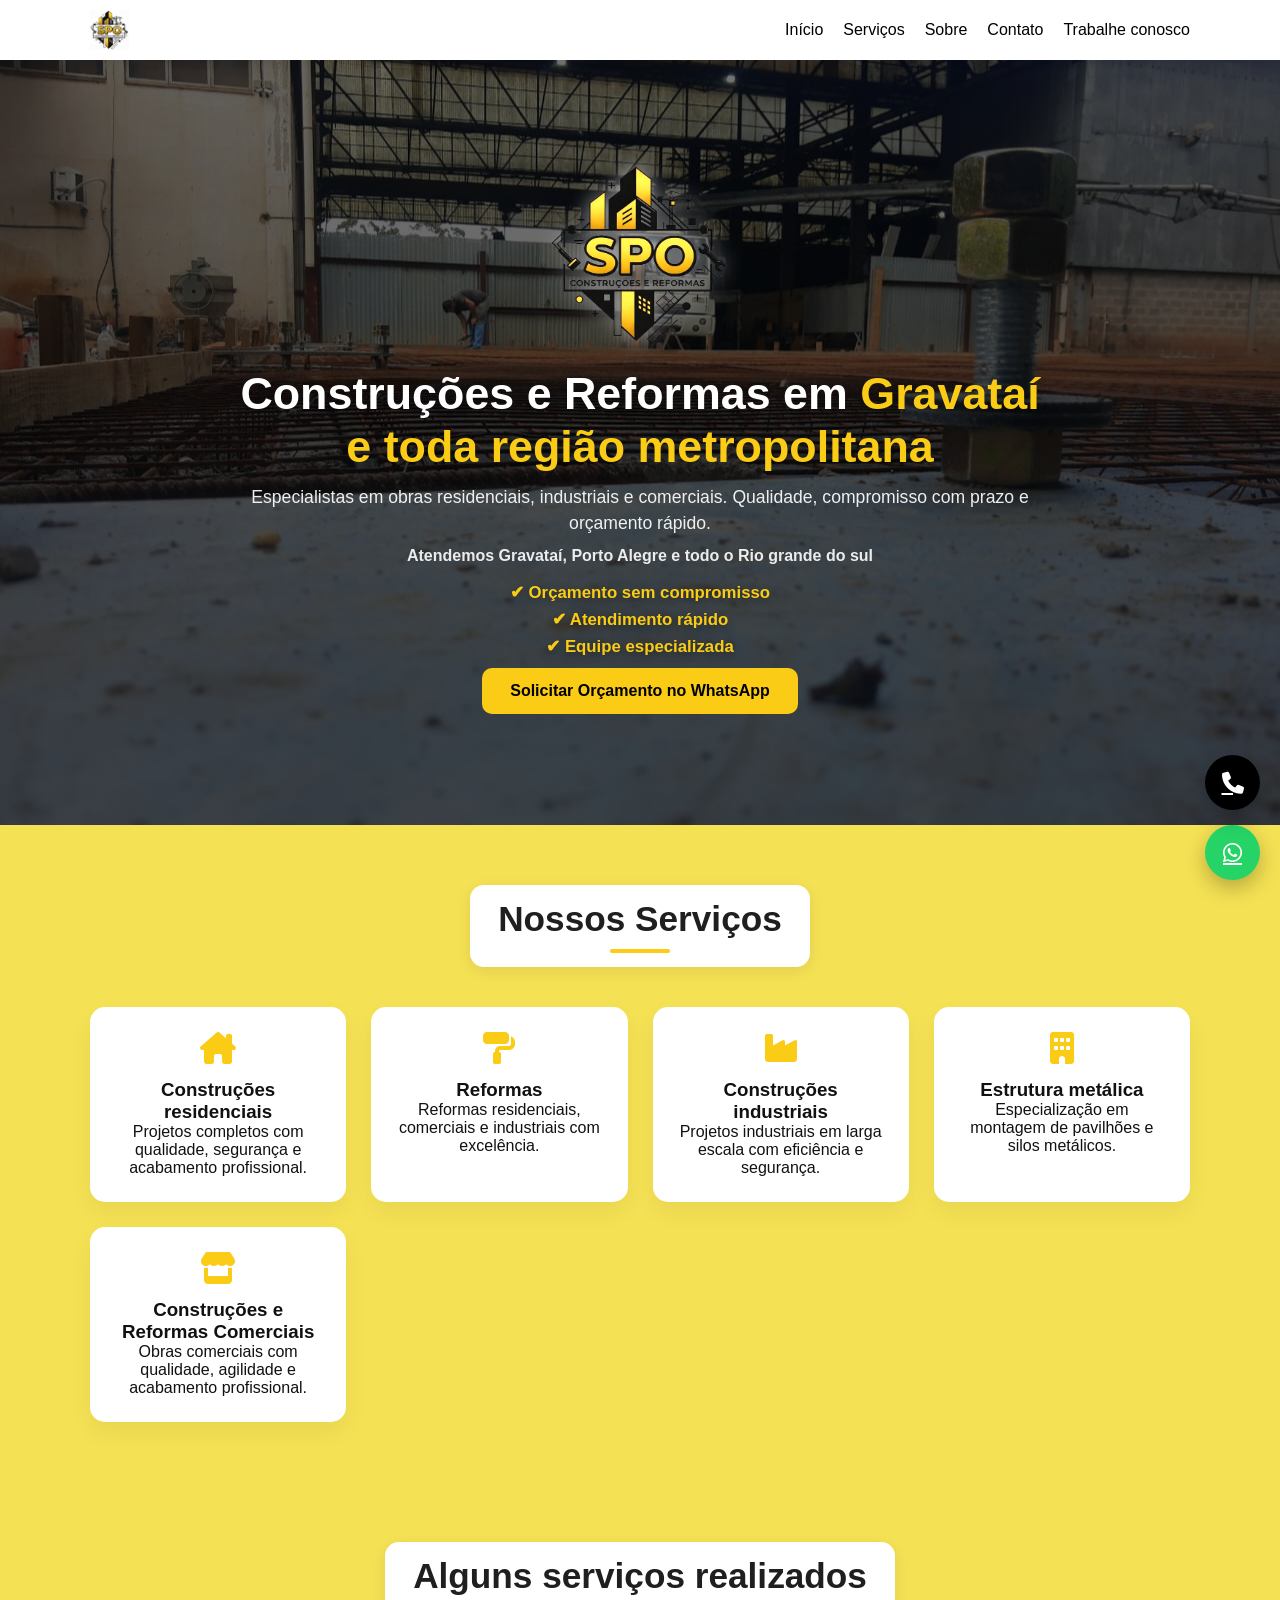
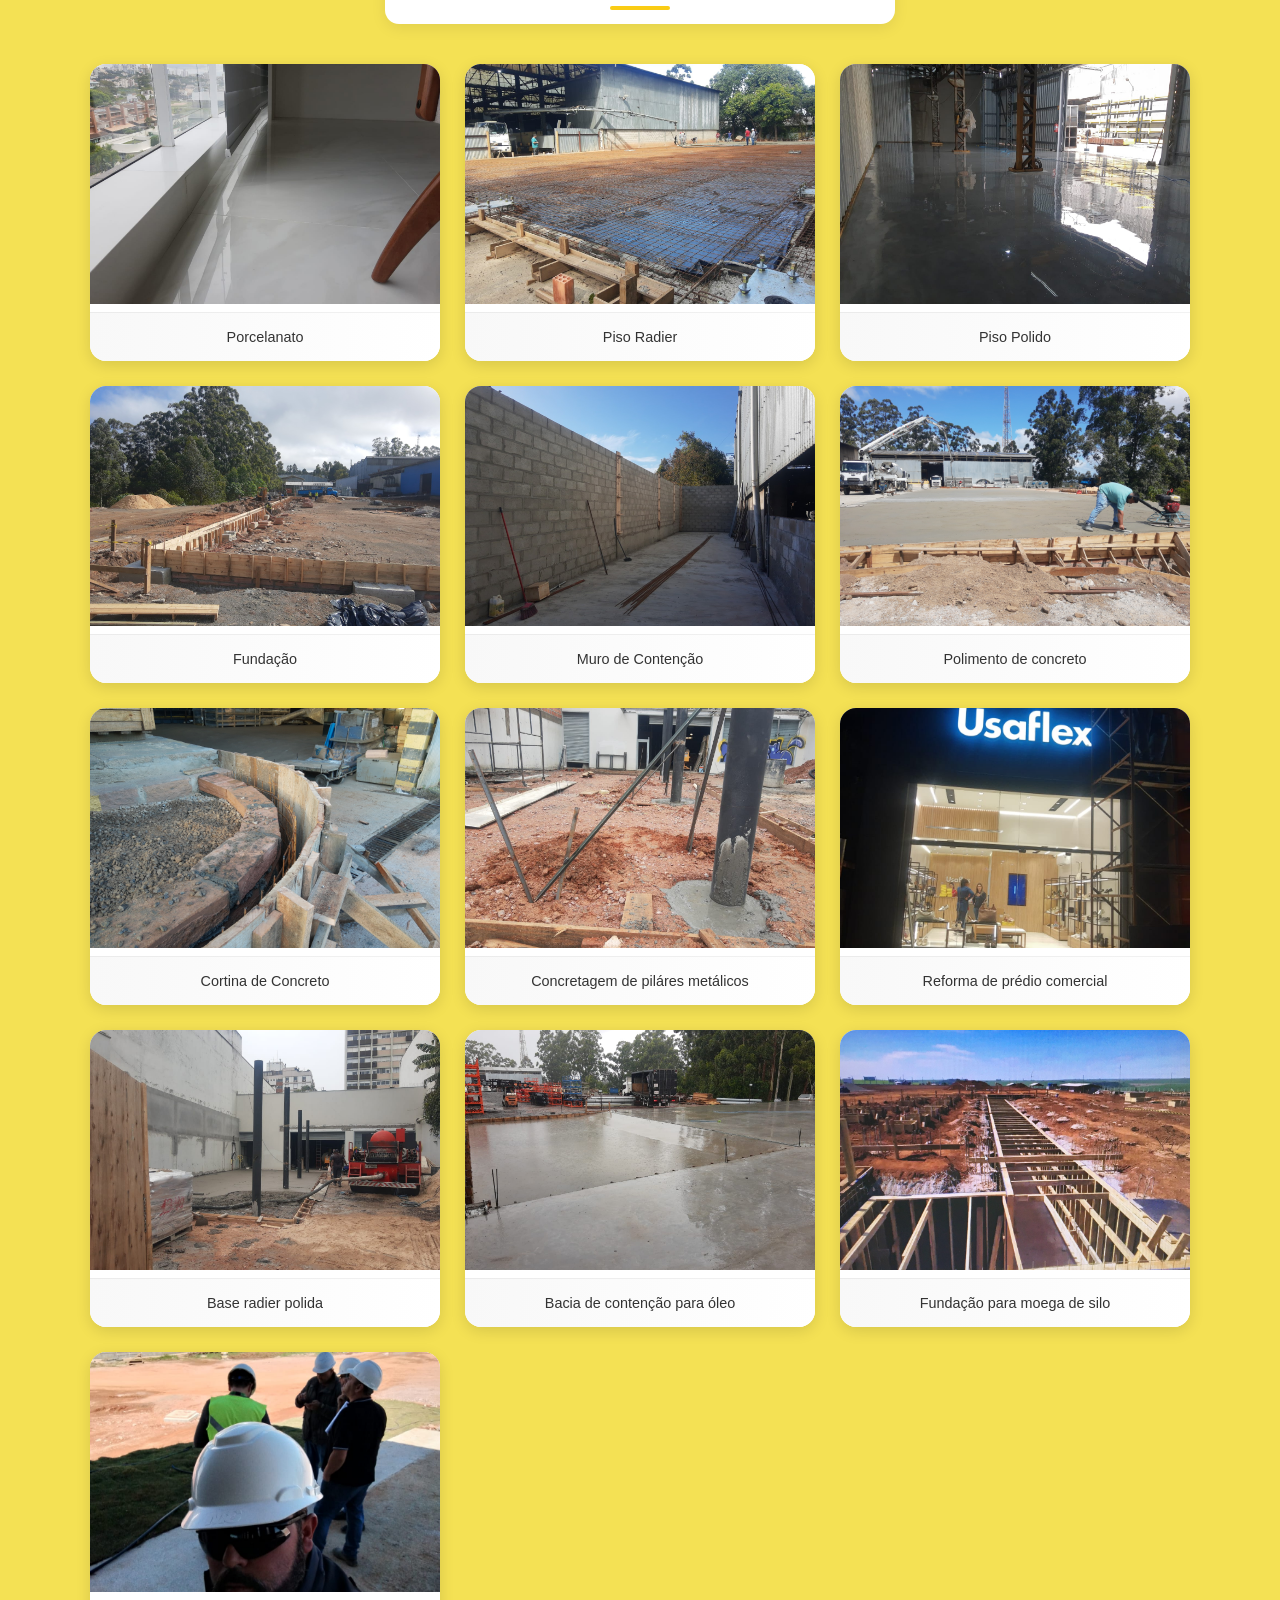
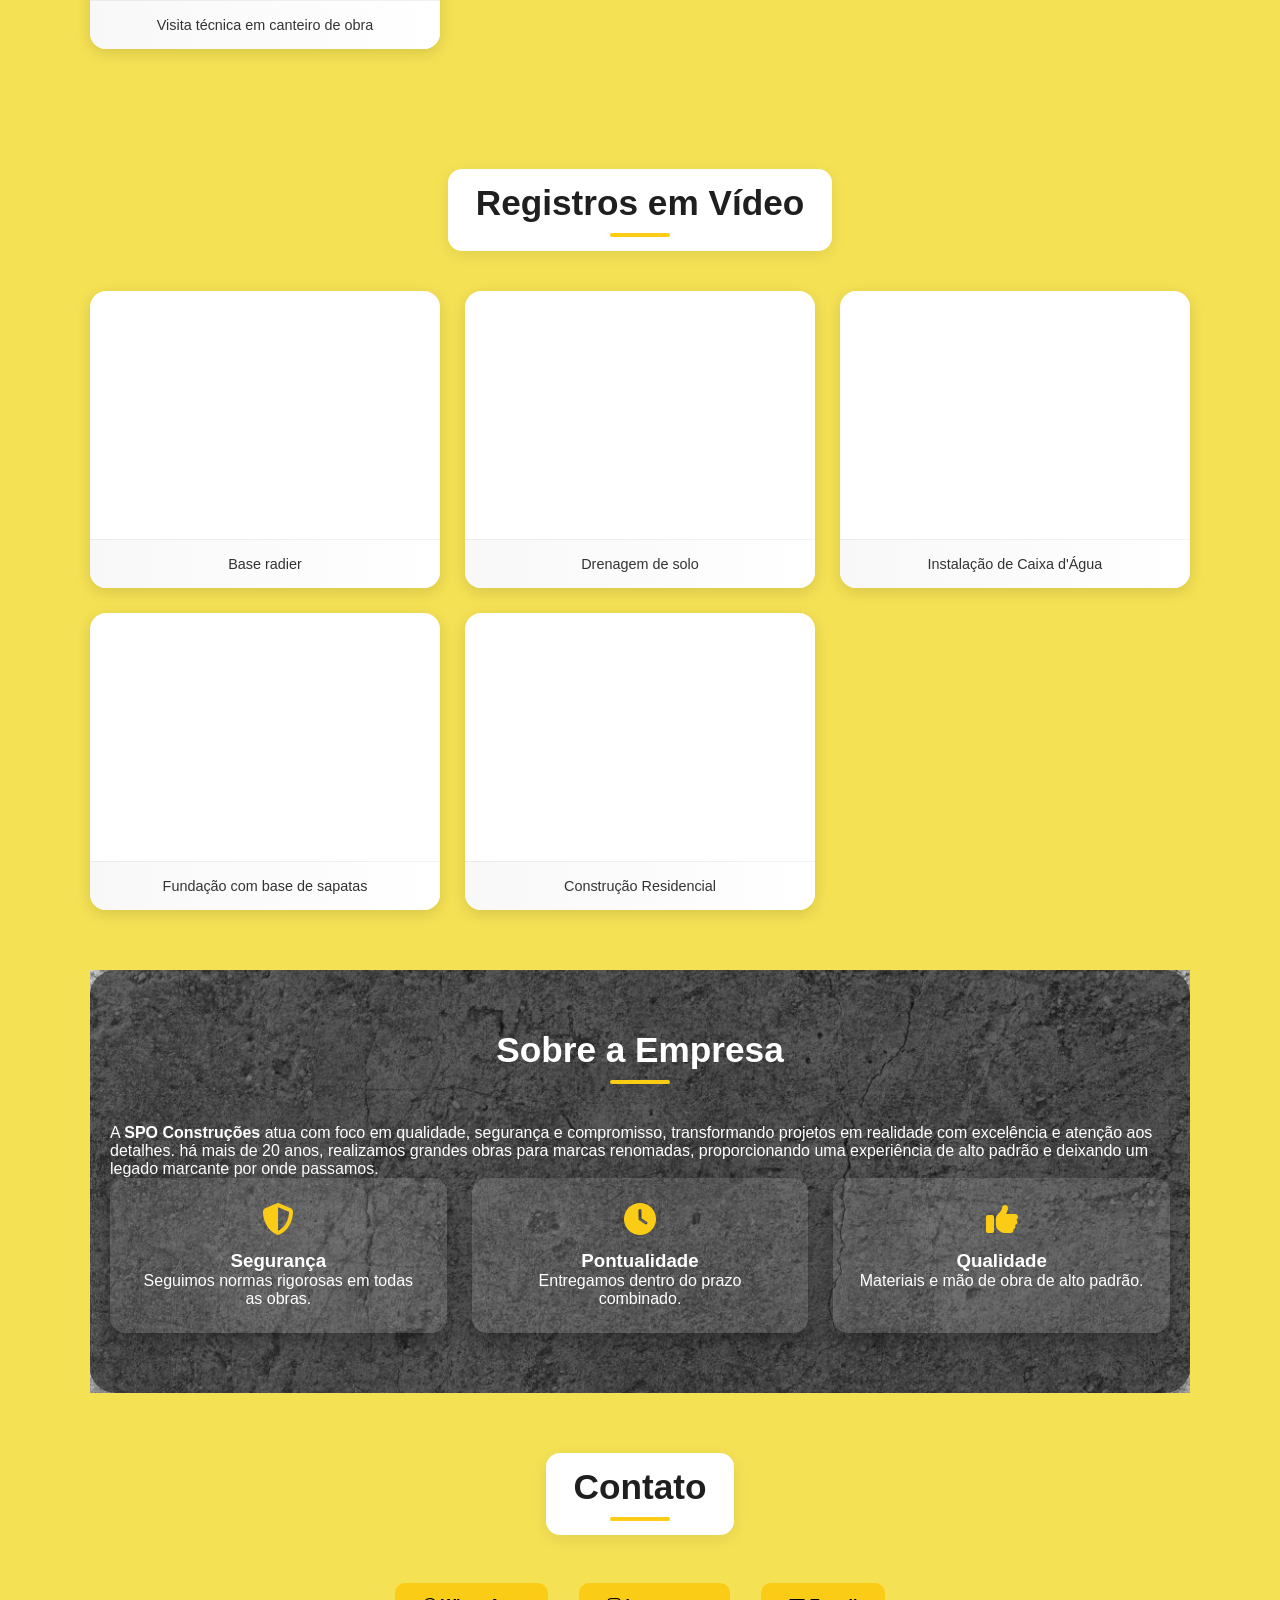
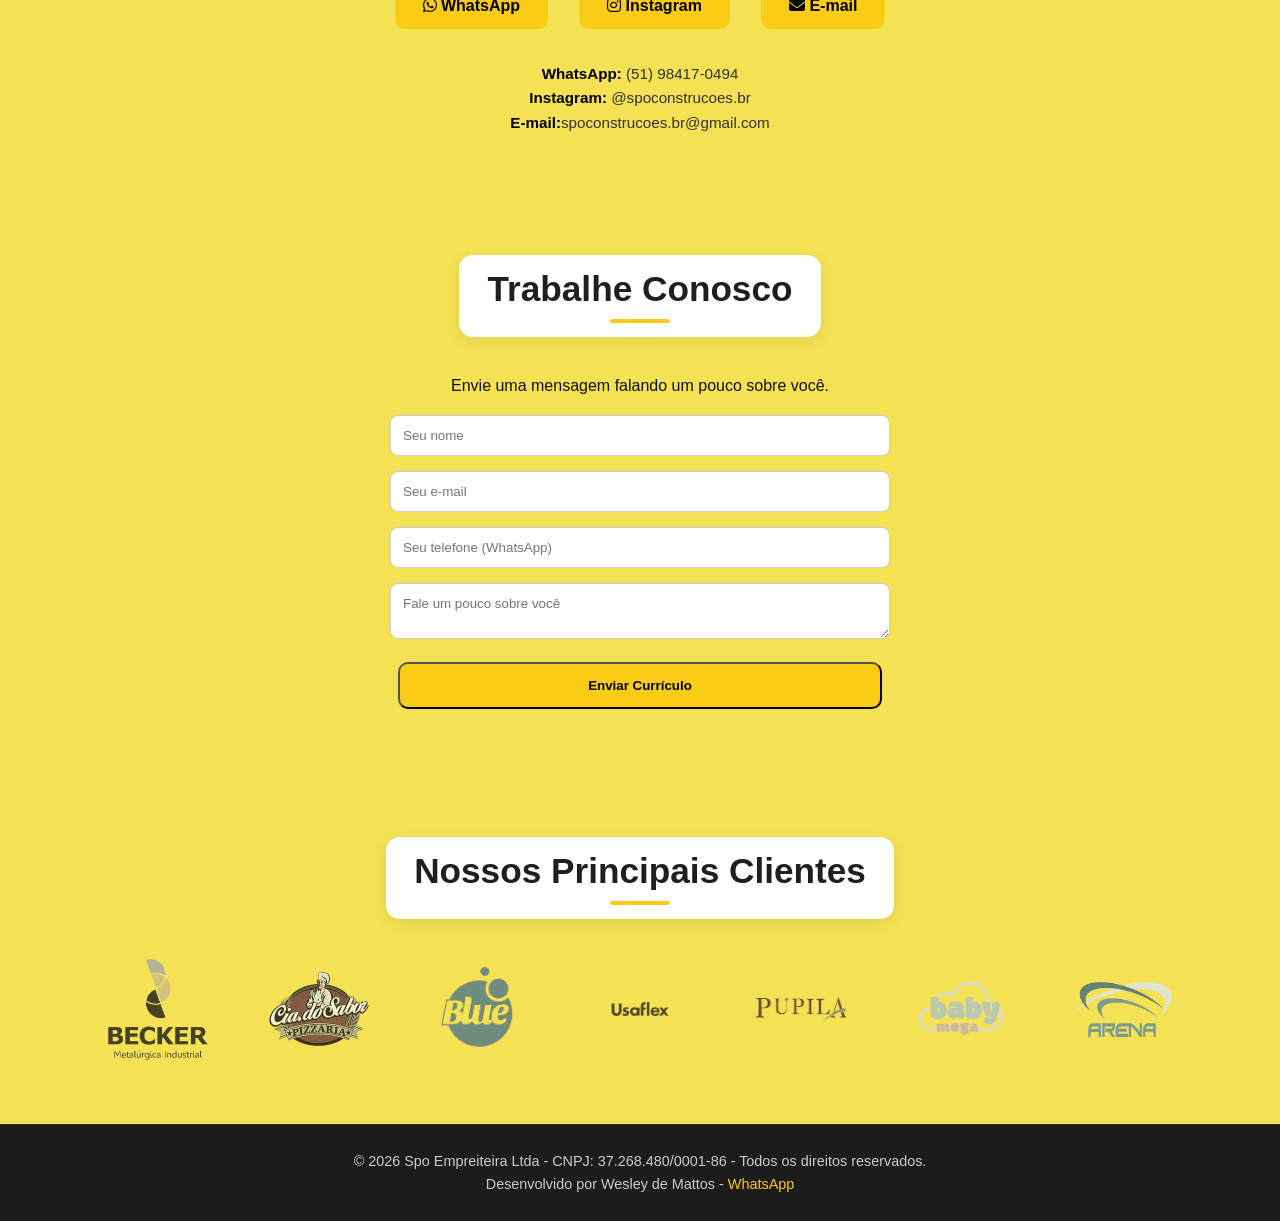
==== commit a6ffa1be: "Adicionei a funcionalidade de clicar em cima dos serviços direcionando para uma página" ====
--- a/index.html
+++ b/index.html
@@ -129,44 +129,128 @@
 
   </div>
 </section>
-
 <!-- SERVIÇOS -->
 <section id="services" class="container">
-  <h2 class="section-title services-title">Nossos Serviços</h2>
+
+  <h2 class="section-title services-title">
+    Nossos Serviços
+  </h2>
 
   <div class="cards">
 
-    <div class="card">
-      <i class="fa-solid fa-house-chimney fa-2x"></i>
-      <h3>Construções residenciais</h3>
-      <p>Projetos completos com qualidade e segurança.</p>
-    </div>
-
-    <div class="card">
-      <i class="fa-solid fa-paint-roller fa-2x"></i>
-      <h3>Reformas</h3>
-      <p>Reformas residenciais e industriais.</p>
-    </div>
-
-    <div class="card">
-      <i class="fa-solid fa-industry fa-2x"></i>
-      <h3>Construções industriais</h3>
-      <p>Projetos em larga escala.</p>
-    </div>
-
-    
-    <div class="card">
-     <i class="fa-solid fa-building fa-2x"></i>
-      <h3>Estrutura metálica</h3>
-      <p>Especialização em montagem de pavilhôes e silos matálicos.</p>
-    </div>
-
-<div class="card">
-  <i class="fa-solid fa-store fa-2x"></i>
-  <h3>Construções e Reformas Comerciais</h3>
-  <p>Obras comerciais com qualidade, agilidade e acabamento profissional.</p>
-</div>
-   
+    <!-- RESIDENCIAL -->
+    <a
+      href="servicos/residencial.html"
+      class="card-link"
+      target="_blank"
+    >
+      <div class="card">
+
+        <i class="fa-solid fa-house-chimney fa-2x"></i>
+
+        <h3>
+          Construções residenciais
+        </h3>
+
+        <p>
+          Projetos completos com qualidade,
+          segurança e acabamento profissional.
+        </p>
+
+      </div>
+    </a>
+
+    <!-- REFORMAS -->
+    <a
+      href="servicos/reformas.html"
+      class="card-link"
+      target="_blank"
+    >
+      <div class="card">
+
+        <i class="fa-solid fa-paint-roller fa-2x"></i>
+
+        <h3>
+          Reformas
+        </h3>
+
+        <p>
+          Reformas residenciais, comerciais
+          e industriais com excelência.
+        </p>
+
+      </div>
+    </a>
+
+    <!-- INDUSTRIAL -->
+    <a
+      href="servicos/industrial.html"
+      class="card-link"
+      target="_blank"
+    >
+      <div class="card">
+
+        <i class="fa-solid fa-industry fa-2x"></i>
+
+        <h3>
+          Construções industriais
+        </h3>
+
+        <p>
+          Projetos industriais em larga escala
+          com eficiência e segurança.
+        </p>
+
+      </div>
+    </a>
+
+    <!-- ESTRUTURA METÁLICA -->
+    <a
+      href="servicos/estrutura-metalica.html"
+      class="card-link"
+      target="_blank"
+    >
+      <div class="card">
+
+        <i class="fa-solid fa-building fa-2x"></i>
+
+        <h3>
+          Estrutura metálica
+        </h3>
+
+        <p>
+          Especialização em montagem de
+          pavilhões e silos metálicos.
+        </p>
+
+      </div>
+    </a>
+
+    <!-- COMERCIAL -->
+    <a
+      href="servicos/comercial.html"
+      class="card-link"
+      target="_blank"
+    >
+      <div class="card">
+
+        <i class="fa-solid fa-store fa-2x"></i>
+
+        <h3>
+          Construções e Reformas Comerciais
+        </h3>
+
+        <p>
+          Obras comerciais com qualidade,
+          agilidade e acabamento profissional.
+        </p>
+
+      </div>
+    </a>
+
+  </div>
+
+</section>
     
 
   </div>
--- a/assets/css/style.css
+++ b/assets/css/style.css
@@ -323,6 +323,32 @@
     text-align: center;
 }
 
+.card-link {
+
+    text-decoration: none;
+
+    color: inherit;
+
+    display: block;
+}
+
+.card-link .card {
+
+    height: 100%;
+
+    transition:
+        transform 0.3s ease,
+        box-shadow 0.3s ease;
+}
+
+.card-link:hover .card {
+
+    transform: translateY(-10px);
+
+    box-shadow:
+        0 12px 30px rgba(0,0,0,0.18);
+}
+
 .contact-title {
 
     display: block;
@@ -500,6 +526,8 @@
 .about-card:hover {
     transform: scale(1.05);
 }
+
+
 
 /* ==========================
    BOTÕES FLUTUANTES
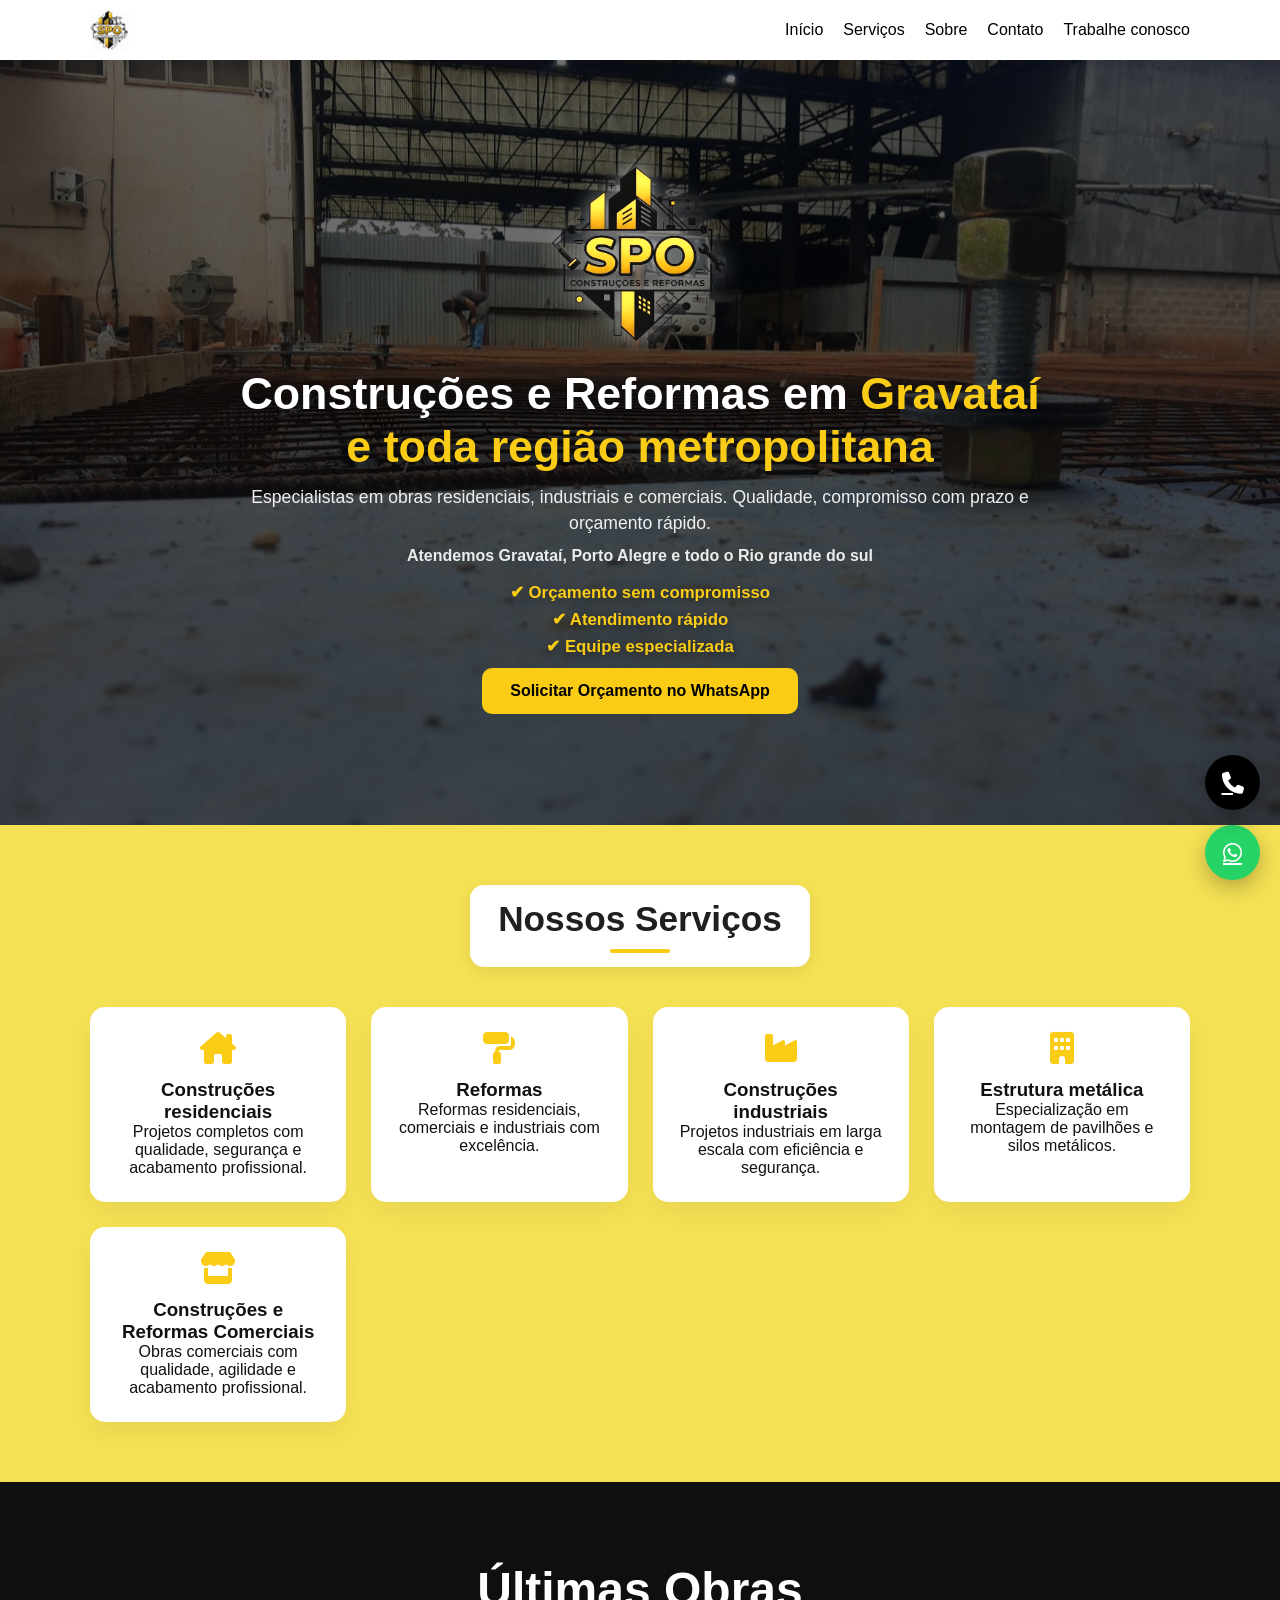
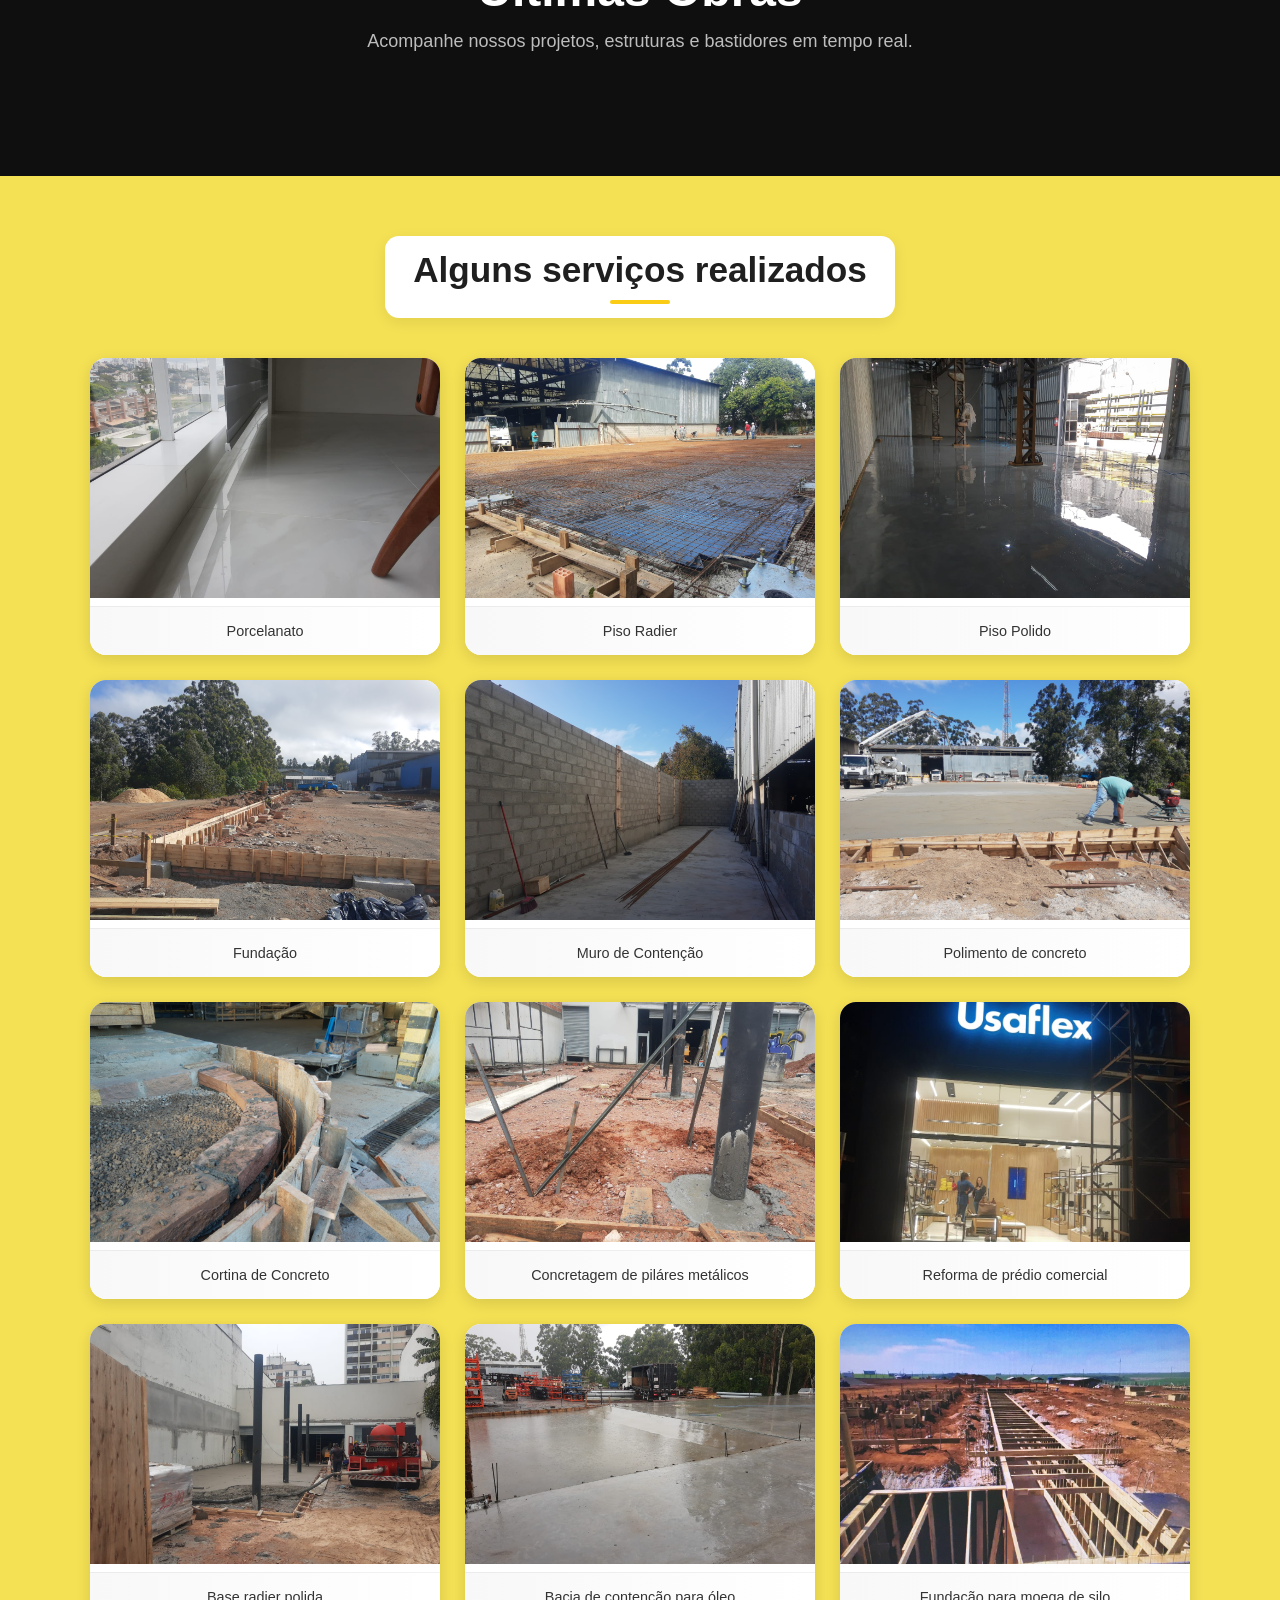
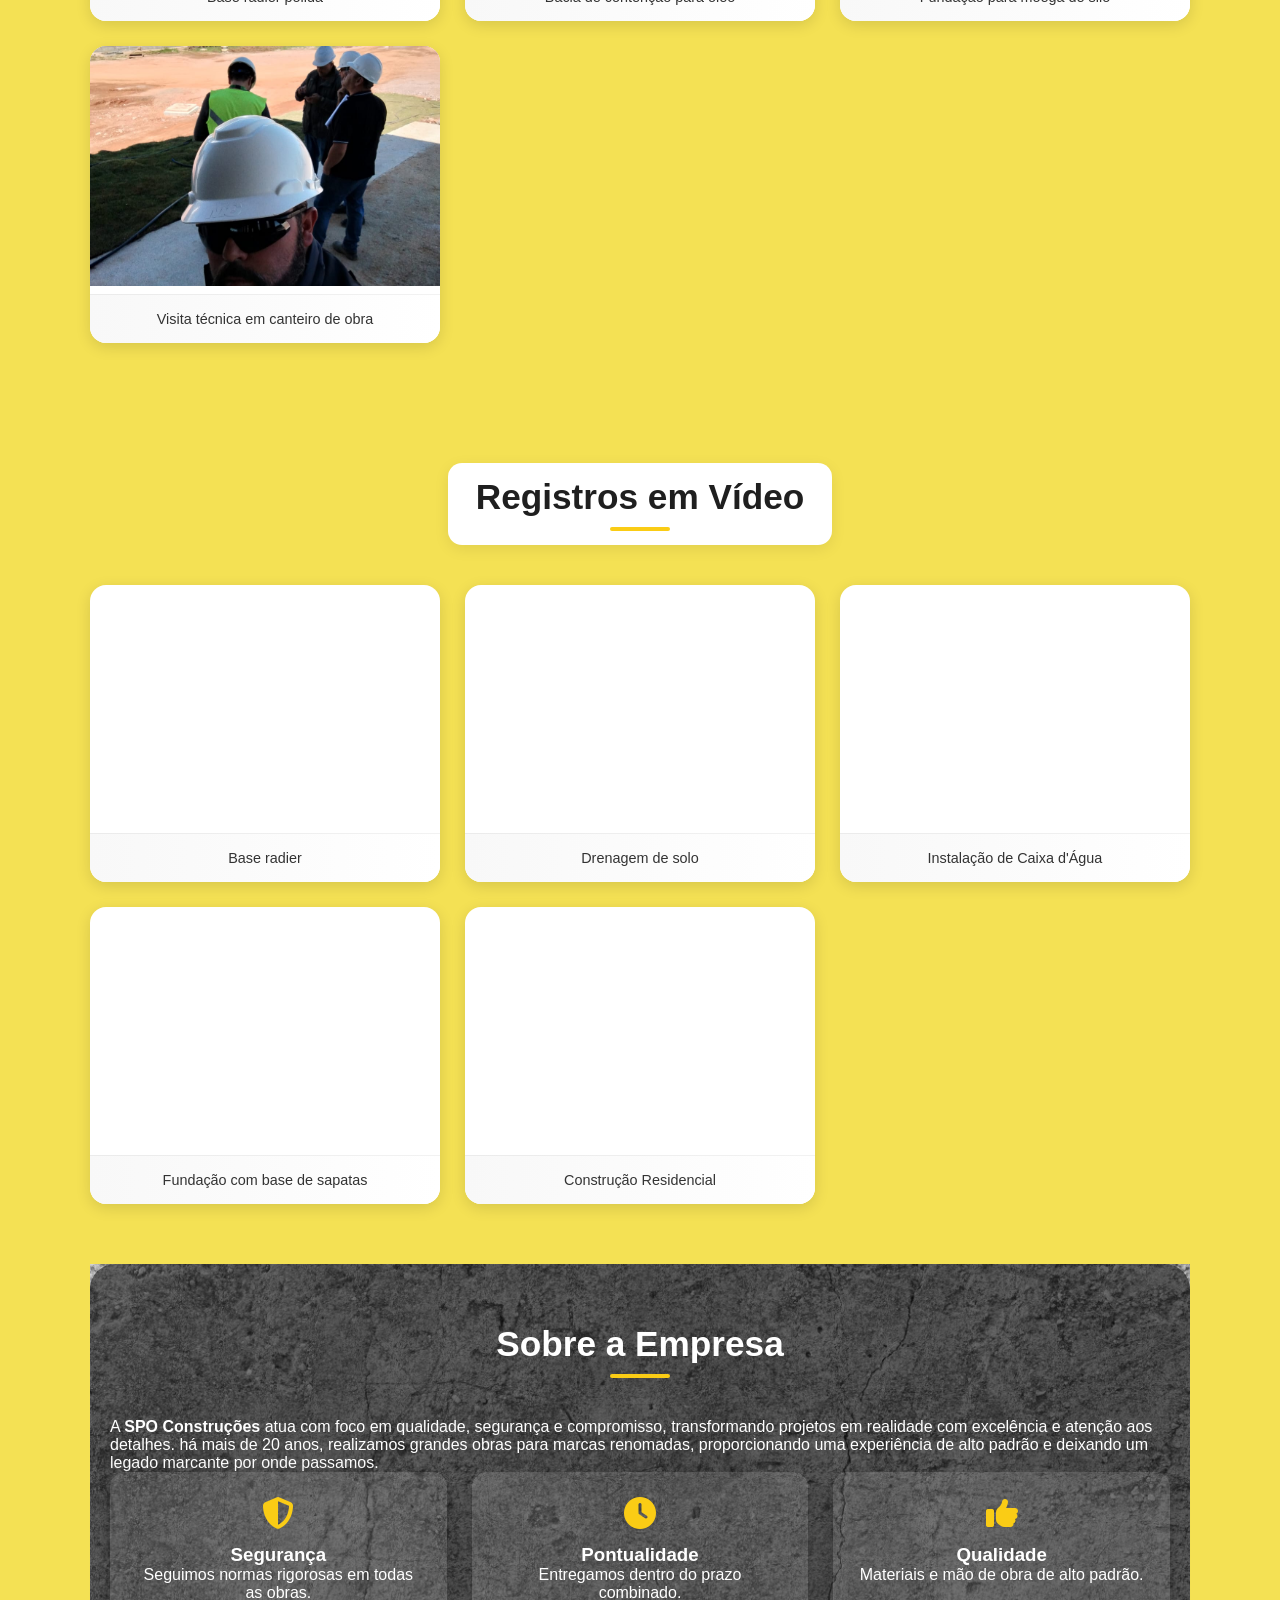
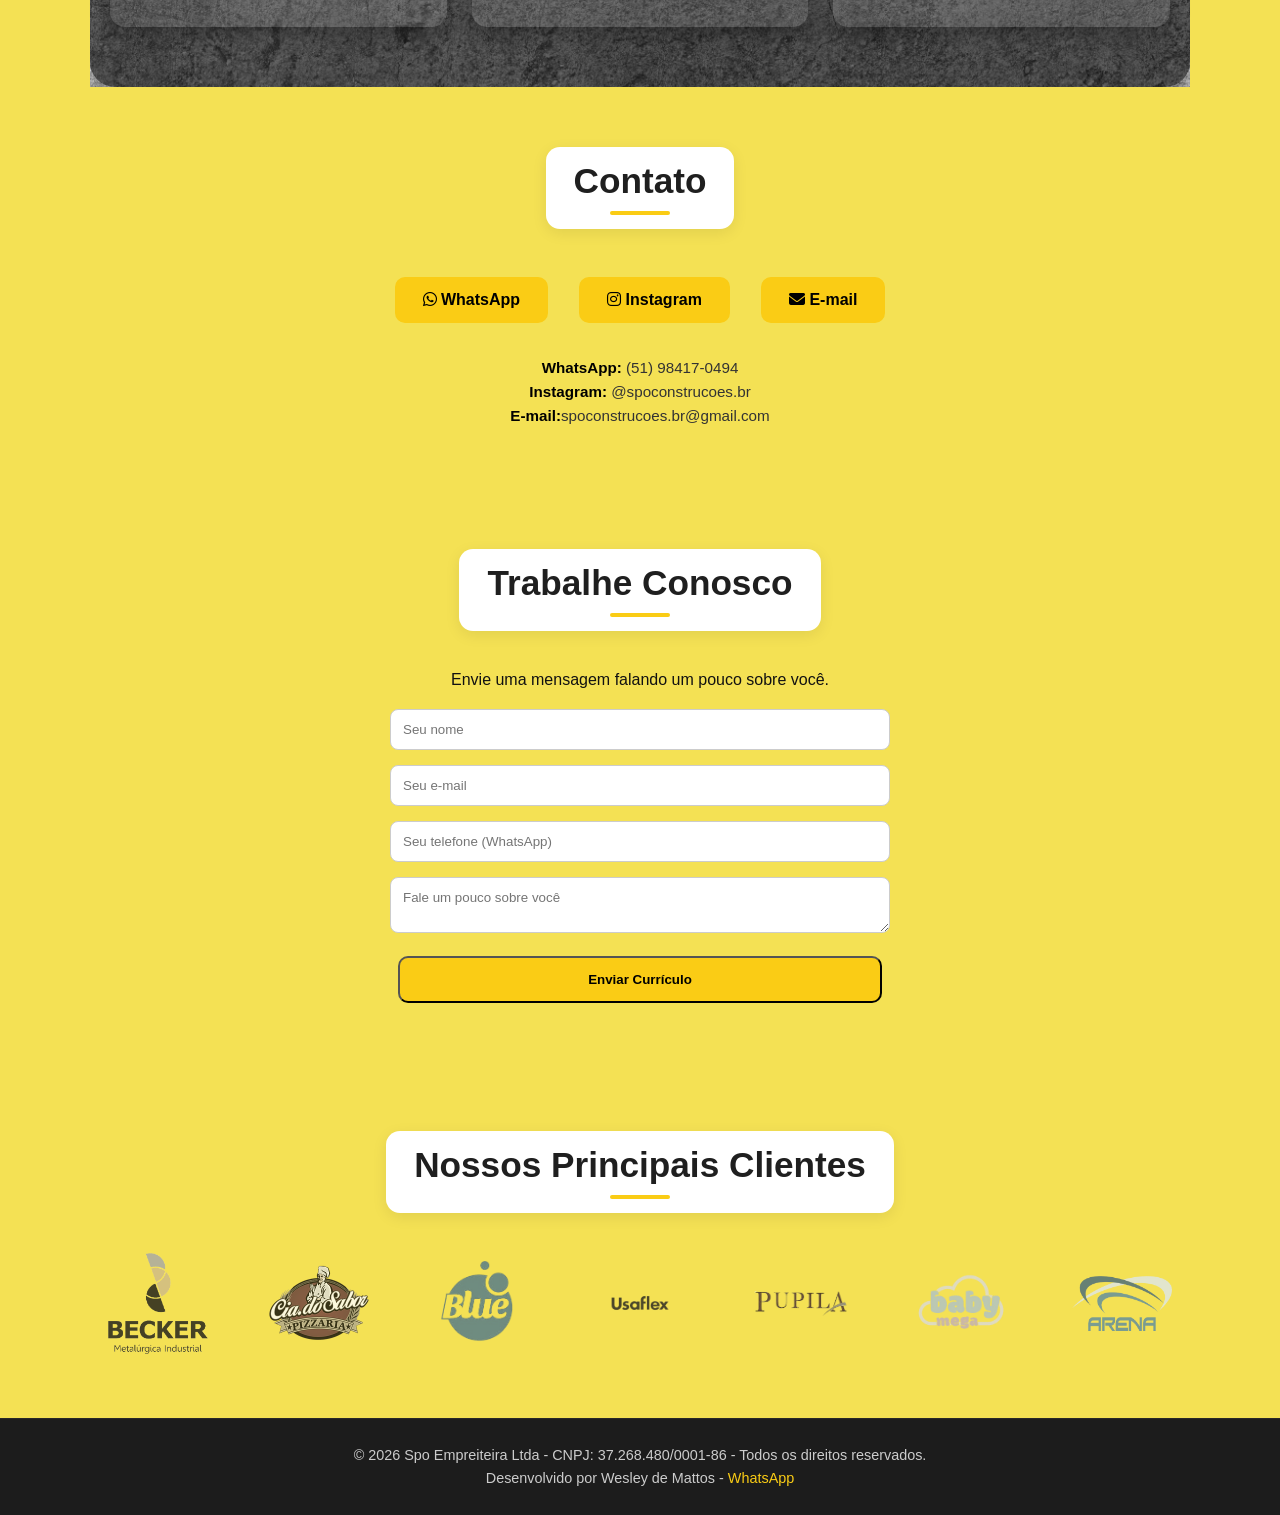
==== commit aae013be: "adicionei instagram em tempo real no site" ====
--- a/index.html
+++ b/index.html
@@ -253,6 +253,26 @@
 </section>
     
 
+
+<section class="instagram-section">
+
+    <div class="instagram-header">
+        <h2>Últimas Obras</h2>
+        <p>
+            Acompanhe nossos projetos, estruturas e bastidores em tempo real.
+        </p>
+    </div>
+
+    <!-- Elfsight Instagram Feed | SPO -->
+    <script src="https://elfsightcdn.com/platform.js" async></script>
+
+    <div 
+        class="elfsight-app-265f9f3c-57b0-4760-ae60-7a69f7a5fd23" 
+        data-elfsight-app-lazy>
+    </div>
+
+</section>
+
   </div>
 </section>
 <!-- GALERIA DE IMAGENS -->
--- a/assets/css/style.css
+++ b/assets/css/style.css
@@ -1043,4 +1043,33 @@
     border: 1px solid #ccc;
 }
 
-
+.instagram-section{
+    padding: 80px 20px;
+    background: #0f0f0f;
+    color: white;
+}
+
+.instagram-header{
+    text-align: center;
+    margin-bottom: 40px;
+}
+
+.instagram-header h2{
+    font-size: 48px;
+    font-weight: 700;
+    margin-bottom: 10px;
+}
+
+.instagram-header p{
+    font-size: 18px;
+    color: #bdbdbd;
+    max-width: 700px;
+    margin: auto;
+    line-height: 1.6;
+}
+
+/* deixa o widget mais elegante */
+.elfsight-app-265f9f3c-57b0-4760-ae60-7a69f7a5fd23{
+    border-radius: 24px;
+    overflow: hidden;
+}
